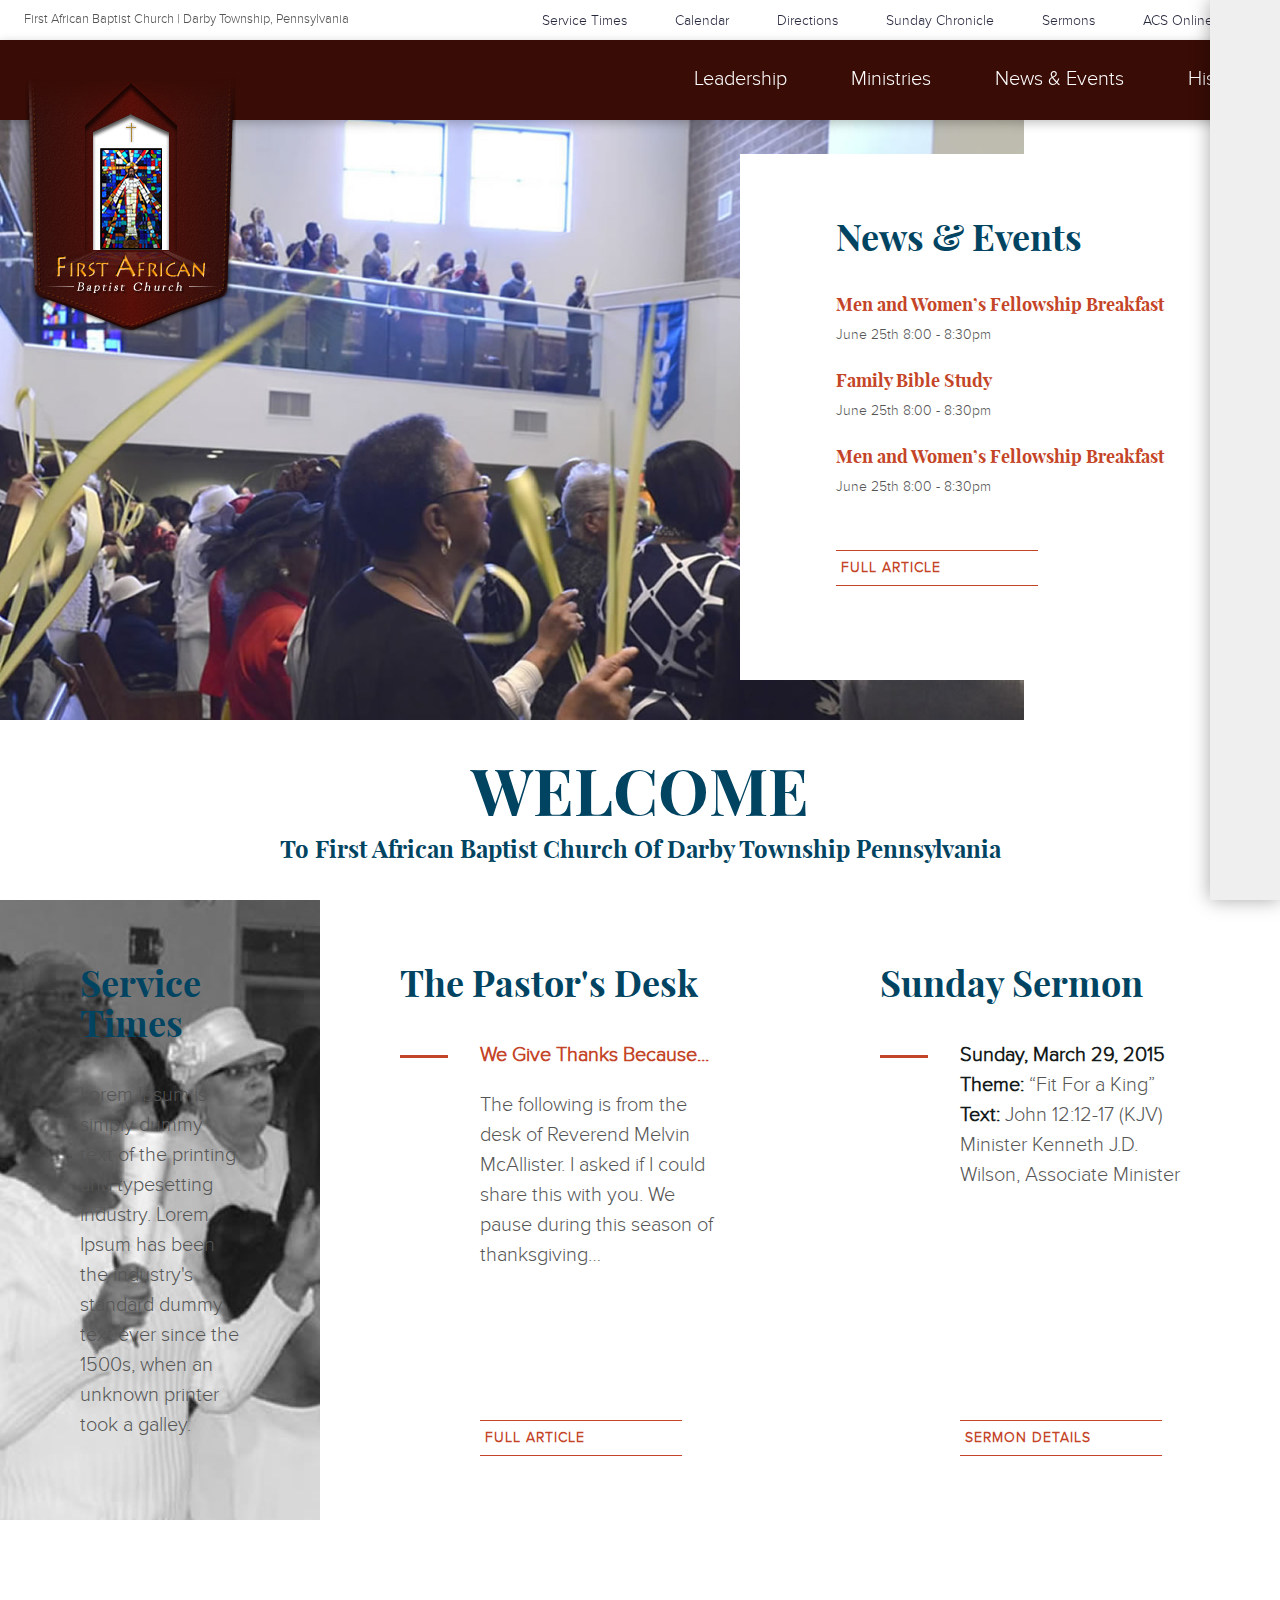
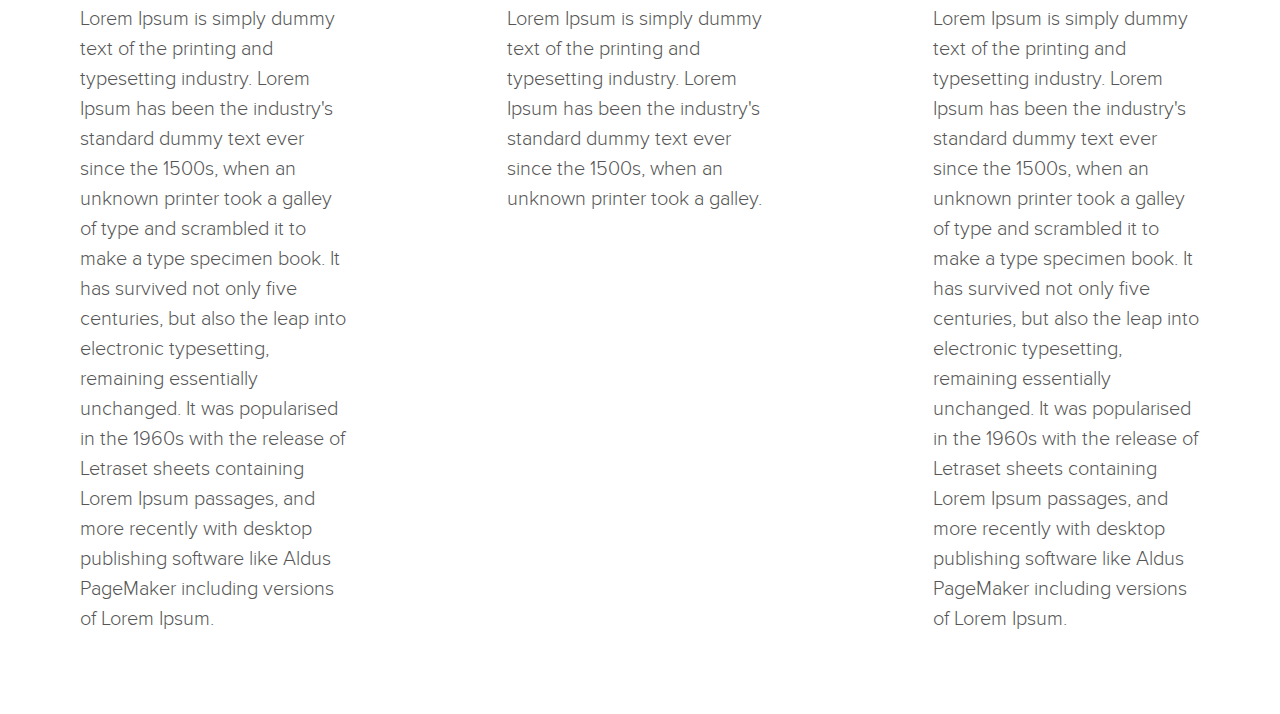
==== index-v3.html @ 90a310cd "home page and banner restyle" ====
<!DOCTYPE html>
<html>
<head>
    <title>First African Baptist Church</title>
    <meta charset="utf-8">
    <meta name="viewport" content="width=device-width, initial-scale=1">
    <link rel="stylesheet" href="assets/css/kube.css">
    <style>
        .img-bg {
            background: url("assets/img/fabc-banner-1-bw.jpg") 50% 50%;
        }
    </style>
</head>
<body>
<div class="page-wrap">
    <div class="nav-sidebar" style="position: fixed;background: #efefef;right: 0;top: 0; bottom: 0;width: 70px;z-index:100;box-shadow: 0 0 18px rgba(0,0,0,.35)"></div>
    <div class="container">
        <header class="cd-auto-hide-header">
            <div class="nav-wrap nav-wrap-primary">
                <div class="fabc">
                    <!--<a href="#0"><img src="img/cd-logo.svg" alt="Logo"></a>-->
                    <p style="display: inline-block;float: left;font-size: .8rem;padding: .25rem 0 0 0; margin: 0">First
                        African Baptist Church | Darby Township, Pennsylvania</p>
                </div>
                <nav role="navigation" class="cd-primary-nav">
                    <a href="#cd-navigation" class="nav-trigger">
			<span>
				<em aria-hidden="true"></em>
                <!--Menu-->
			</span>
                    </a> <!-- .nav-trigger -->

                    <ul id="cd-navigation">
                        <li><a href="#0">Service Times</a></li>
                        <li><a href="#0">Calendar</a></li>
                        <li><a href="#0">Directions</a></li>
                        <li><a href="#0">Sunday Chronicle</a></li>
                        <li><a href="#0">Sermons</a></li>
                        <li><a href="#0">ACS Online Giving</a></li>
                    </ul>
                </nav> <!-- .cd-primary-nav -->
            </div>
            <nav role="navigation" class="cd-secondary-nav">
                <div class="nav-wrap nav-wrap-secondary">
                    <div class="fabc-logo">
                        <a href="">
                            <!--<img src="assets/img/fabc-logo.png" alt="">-->
                        </a>
                    </div>
                    <ul>
                        <li><a href="sub-page-full.html">Leadership</a></li>
                        <li><a href="sub-page-left-sidebar.html">Ministries</a></li>
                        <li><a href="sub-page-right-sidebar-fixed.html">News & Events</a></li>
                        <li><a href="sub-page-right-sidebar.html">History</a></li>
                    </ul>
                </div>
            </nav> <!-- .cd-secondary-nav -->
        </header> <!-- .cd-auto-hide-header -->
        <section class="banner-wrap">
            <div class="event-block">
                <article class="article-wrap">
                    <h2>News & Events</h2>
                    <ul class="no-bullet news-link">
                        <li>
                            <a href="">
                                Men and Women’s Fellowship Breakfast
                            </a>
                            <span>June 25th 8:00 - 8:30pm</span>
                        </li>
                        <li>
                            <a href="">
                                Family Bible Study
                            </a>
                            <span>June 25th 8:00 - 8:30pm</span>
                        </li>
                        <li>
                            <a href="">
                                Men and Women’s Fellowship Breakfast
                            </a>
                            <span>June 25th 8:00 - 8:30pm</span>
                        </li>
                    </ul>
                </article>
                <a href="" class="button">Full Article</a>
            </div>
            <div id="head-banner">
                <div class="banner">
                    <!--<img src="assets/img/fabc-banner-4.jpg" alt="">-->
                </div>
            </div>
        </section>
        <section class="welcome text-center">
            <!--Welcome-->
            <h1>Welcome<br>
                <span id="welcome-sub">to First African Baptist Church Of Darby Township Pennsylvania</span>
            </h1>
            <!--<div class="column centered no-pad">
                <img class="pastor-img" src="assets/img/pastor-mrs-dent.png" alt="">
            </div>-->
        </section>
        <!--<section class="welcome-two text-center"">
            &lt;!&ndash;Welcome&ndash;&gt;
            <h1>Welcome<br>
                <span id="welcome-sub">to First African Baptist Church Of Darby Township Pennsylvania</span>
            </h1>
            &lt;!&ndash;<div class="column centered no-pad">
                <img class="pastor-img" src="assets/img/pastor-mrs-dent.png" alt="">
            </div>&ndash;&gt;
        </section>-->
        <main role="main" class="main-content sub-nav">
            <div class="row row-520">
                <div class="column four img-bg">
                    <h2>Service Times</h2>
                    <p>Lorem Ipsum is simply dummy text of the printing and typesetting industry. Lorem Ipsum
                        has been the industry's standard dummy text ever since the 1500s, when an unknown printer took a
                        galley.
                    </p>
                </div>
                <div class="column six">
                    <article class="content-item content-item-25">
                        <h2>The Pastor's Desk</h2>
                        <div class="content-wrap">
                            <p><strong><a href="">We Give Thanks Because...</a></strong></p>

                            <p>The following is from the desk of Reverend Melvin McAllister. I asked if I could share
                                this
                                with
                                you. We pause during this season of thanksgiving…</p>
                            <a href="" class="button">Full Article</a>
                        </div>
                    </article>
                </div>
                <div class="column six">
                    <article class="content-item">
                        <h2>Sunday Sermon</h2>
                        <div class="content-wrap">
                            <p><b>Sunday, March 29, 2015</b><br>
                                <strong>Theme:</strong> “Fit For a King”<br>
                                <strong>Text:</strong> John 12:12-17 (KJV)<br>
                                Minister Kenneth J.D. Wilson, Associate Minister</p>
                            <a href="" class="button">Sermon Details</a>
                        </div>
                    </article>
                </div>
            </div>
            <div class="row">
                <div class="column">
                    <p>Lorem Ipsum is simply dummy text of the printing and typesetting industry. Lorem Ipsum has been
                        the
                        industry's standard dummy text ever since the 1500s, when an unknown printer took a galley of
                        type
                        and
                        scrambled it to make a type specimen book. It has survived not only five centuries, but also the
                        leap
                        into electronic typesetting, remaining essentially unchanged. It was popularised in the 1960s
                        with
                        the
                        release of Letraset sheets containing Lorem Ipsum passages, and more recently with desktop
                        publishing
                        software like Aldus PageMaker including versions of Lorem Ipsum.</p>
                </div>
                <div class="column">
                    <p>Lorem Ipsum is simply dummy text of the printing and typesetting industry. Lorem Ipsum
                        has been the industry's standard dummy text ever since the 1500s, when an unknown printer took a
                        galley.
                    </p>
                </div>
                <div class="column">
                    <p>Lorem Ipsum is simply dummy text of the printing and typesetting industry. Lorem Ipsum has been
                        the
                        industry's standard dummy text ever since the 1500s, when an unknown printer took a galley of
                        type
                        and
                        scrambled it to make a type specimen book. It has survived not only five centuries, but also the
                        leap
                        into electronic typesetting, remaining essentially unchanged. It was popularised in the 1960s
                        with
                        the
                        release of Letraset sheets containing Lorem Ipsum passages, and more recently with desktop
                        publishing
                        software like Aldus PageMaker including versions of Lorem Ipsum.</p>
                </div>
            </div>
        </main>
    </div>
</div>
<script src="https://ajax.googleapis.com/ajax/libs/jquery/3.0.0/jquery.min.js"></script>
<script>
    if (!window.jQuery) document.write('<script src="js/jquery-3.0.0.min.js"><\/script>');
</script>
<script src="assets/js/nav.js"></script> <!-- Resource jQuery -->
<script src="assets/js/kube.js"></script>
<script>
    $(window).scroll(function () {
        var scroll = $(window).scrollTop();
        //console.log(scroll);
        if (scroll >= 200) {
            //console.log('a');
            $(".cd-secondary-nav").addClass("logo-small");
            $(".welcome").addClass("scroll-pos");
            $(".welcome-two").addClass("scroll-pos");
        } else {
            //console.log('a');
            $(".cd-secondary-nav").removeClass("logo-small");
            $(".welcome").removeClass("scroll-pos");
            $(".welcome-two").removeClass("scroll-pos");
        }
    });
</script>
</body>
</html>
---- assets/css/kube.css ----
html {
  background: white; }

body {
  font-family: "proxima_nova_ltlight", "Helvetica Neue", Helvetica, sans-serif;
  line-height: 24px;
  font-size: 16px;
  color: #555;
  margin: 0; }

.animated {
  -webkit-animation-duration: 1s;
  animation-duration: 1s;
  -webkit-animation-fill-mode: both;
  animation-fill-mode: both; }

@-webkit-keyframes slideUp {
  to {
    height: 0;
    padding-top: 0;
    padding-bottom: 0; } }

@keyframes slideUp {
  to {
    height: 0;
    padding-top: 0;
    padding-bottom: 0; } }

.slideUp {
  overflow: hidden;
  -webkit-animation-name: slideUp;
  animation-name: slideUp; }

@-webkit-keyframes slideDown {
  from {
    height: 0;
    padding-top: 0;
    padding-bottom: 0; } }

@keyframes slideDown {
  from {
    height: 0;
    padding-top: 0;
    padding-bottom: 0; } }

.slideDown {
  overflow: hidden;
  -webkit-animation-name: slideDown;
  animation-name: slideDown; }

@-webkit-keyframes slideInRight {
  from {
    -webkit-transform: translate3d(100%, 0, 0);
    transform: translate3d(100%, 0, 0);
    visibility: visible; }
  to {
    -webkit-transform: translate3d(0, 0, 0);
    transform: translate3d(0, 0, 0); } }

@keyframes slideInRight {
  from {
    -webkit-transform: translate3d(100%, 0, 0);
    transform: translate3d(100%, 0, 0);
    visibility: visible; }
  to {
    -webkit-transform: translate3d(0, 0, 0);
    transform: translate3d(0, 0, 0); } }

.slideInRight {
  -webkit-animation-name: slideInRight;
  animation-name: slideInRight; }

@-webkit-keyframes slideInLeft {
  from {
    -webkit-transform: translate3d(-100%, 0, 0);
    transform: translate3d(-100%, 0, 0);
    visibility: visible; }
  to {
    -webkit-transform: translate3d(0, 0, 0);
    transform: translate3d(0, 0, 0); } }

@keyframes slideInLeft {
  from {
    -webkit-transform: translate3d(-100%, 0, 0);
    transform: translate3d(-100%, 0, 0);
    visibility: visible; }
  to {
    -webkit-transform: translate3d(0, 0, 0);
    transform: translate3d(0, 0, 0); } }

.slideInLeft {
  -webkit-animation-name: slideInLeft;
  animation-name: slideInLeft; }

@-webkit-keyframes slideInDown {
  from {
    -webkit-transform: translate3d(0, -100%, 0);
    transform: translate3d(0, -100%, 0);
    visibility: visible; }
  to {
    -webkit-transform: translate3d(0, 0, 0);
    transform: translate3d(0, 0, 0); } }

@keyframes slideInDown {
  from {
    -webkit-transform: translate3d(0, -100%, 0);
    transform: translate3d(0, -100%, 0);
    visibility: visible; }
  to {
    -webkit-transform: translate3d(0, 0, 0);
    transform: translate3d(0, 0, 0); } }

.slideInDown {
  -webkit-animation-name: slideInDown;
  animation-name: slideInDown; }

@-webkit-keyframes slideOutLeft {
  from {
    -webkit-transform: translate3d(0, 0, 0);
    transform: translate3d(0, 0, 0); }
  to {
    visibility: hidden;
    -webkit-transform: translate3d(-100%, 0, 0);
    transform: translate3d(-100%, 0, 0); } }

@keyframes slideOutLeft {
  from {
    -webkit-transform: translate3d(0, 0, 0);
    transform: translate3d(0, 0, 0); }
  to {
    visibility: hidden;
    -webkit-transform: translate3d(-100%, 0, 0);
    transform: translate3d(-100%, 0, 0); } }

.slideOutLeft {
  -webkit-animation-name: slideOutLeft;
  animation-name: slideOutLeft; }

@-webkit-keyframes slideOutRight {
  from {
    -webkit-transform: translate3d(0, 0, 0);
    transform: translate3d(0, 0, 0); }
  to {
    visibility: hidden;
    -webkit-transform: translate3d(100%, 0, 0);
    transform: translate3d(100%, 0, 0); } }

@keyframes slideOutRight {
  from {
    -webkit-transform: translate3d(0, 0, 0);
    transform: translate3d(0, 0, 0); }
  to {
    visibility: hidden;
    -webkit-transform: translate3d(100%, 0, 0);
    transform: translate3d(100%, 0, 0); } }

.slideOutRight {
  -webkit-animation-name: slideOutRight;
  animation-name: slideOutRight; }

@-webkit-keyframes slideOutUp {
  from {
    -webkit-transform: translate3d(0, 0, 0);
    transform: translate3d(0, 0, 0); }
  to {
    visibility: hidden;
    -webkit-transform: translate3d(0, -100%, 0);
    transform: translate3d(0, -100%, 0); } }

@keyframes slideOutUp {
  from {
    -webkit-transform: translate3d(0, 0, 0);
    transform: translate3d(0, 0, 0); }
  to {
    visibility: hidden;
    -webkit-transform: translate3d(0, -100%, 0);
    transform: translate3d(0, -100%, 0); } }

.slideOutUp {
  -webkit-animation-name: slideOutUp;
  animation-name: slideOutUp; }

@-webkit-keyframes fadeIn {
  from {
    opacity: 0; }
  to {
    opacity: 1; } }

@keyframes fadeIn {
  from {
    opacity: 0; }
  to {
    opacity: 1; } }

.fadeIn {
  -webkit-animation-name: fadeIn;
  animation-name: fadeIn; }

@-webkit-keyframes fadeOut {
  from {
    opacity: 1; }
  to {
    opacity: 0; } }

@keyframes fadeOut {
  from {
    opacity: 1; }
  to {
    opacity: 0; } }

.fadeOut {
  -webkit-animation-name: fadeOut;
  animation-name: fadeOut; }

@-webkit-keyframes zoomIn {
  from {
    opacity: 0;
    -webkit-transform: scale3d(0.3, 0.3, 0.3);
    transform: scale3d(0.3, 0.3, 0.3); }
  50% {
    opacity: 1; } }

@keyframes zoomIn {
  from {
    opacity: 0;
    -webkit-transform: scale3d(0.3, 0.3, 0.3);
    transform: scale3d(0.3, 0.3, 0.3); }
  50% {
    opacity: 1; } }

.zoomIn {
  -webkit-animation-name: zoomIn;
  animation-name: zoomIn; }

@-webkit-keyframes zoomOut {
  from {
    opacity: 1; }
  50% {
    opacity: 0;
    -webkit-transform: scale3d(0.3, 0.3, 0.3);
    transform: scale3d(0.3, 0.3, 0.3); }
  to {
    opacity: 0; } }

@keyframes zoomOut {
  from {
    opacity: 1; }
  50% {
    opacity: 0;
    -webkit-transform: scale3d(0.3, 0.3, 0.3);
    transform: scale3d(0.3, 0.3, 0.3); }
  to {
    opacity: 0; } }

.zoomOut {
  -webkit-animation-name: zoomOut;
  animation-name: zoomOut; }

@-webkit-keyframes pulse {
  from {
    -webkit-transform: scale3d(1, 1, 1);
    transform: scale3d(1, 1, 1); }
  50% {
    -webkit-transform: scale3d(1.03, 1.03, 1.03);
    transform: scale3d(1.03, 1.03, 1.03); }
  to {
    -webkit-transform: scale3d(1, 1, 1);
    transform: scale3d(1, 1, 1); } }

@keyframes pulse {
  from {
    -webkit-transform: scale3d(1, 1, 1);
    transform: scale3d(1, 1, 1); }
  50% {
    -webkit-transform: scale3d(1.03, 1.03, 1.03);
    transform: scale3d(1.03, 1.03, 1.03); }
  to {
    -webkit-transform: scale3d(1, 1, 1);
    transform: scale3d(1, 1, 1); } }

.pulse {
  -webkit-animation-name: pulse;
  animation-name: pulse; }

@-webkit-keyframes shake {
  from, to {
    -webkit-transform: translate3d(0, 0, 0);
    transform: translate3d(0, 0, 0); }
  10%, 30%, 50%, 70%, 90% {
    -webkit-transform: translate3d(-7px, 0, 0);
    transform: translate3d(-7px, 0, 0); }
  20%, 40%, 60%, 80% {
    -webkit-transform: translate3d(7px, 0, 0);
    transform: translate3d(7px, 0, 0); } }

@keyframes shake {
  from, to {
    -webkit-transform: translate3d(0, 0, 0);
    transform: translate3d(0, 0, 0); }
  10%, 30%, 50%, 70%, 90% {
    -webkit-transform: translate3d(-7px, 0, 0);
    transform: translate3d(-7px, 0, 0); }
  20%, 40%, 60%, 80% {
    -webkit-transform: translate3d(7px, 0, 0);
    transform: translate3d(7px, 0, 0); } }

.shake {
  -webkit-animation-name: shake;
  animation-name: shake; }

@-webkit-keyframes bounce {
  from, 20%, 53%, 80%, to {
    -webkit-animation-timing-function: cubic-bezier(0.215, 0.61, 0.355, 1);
    animation-timing-function: cubic-bezier(0.215, 0.61, 0.355, 1);
    -webkit-transform: translate3d(0, 0, 0);
    transform: translate3d(0, 0, 0); }
  40%, 43% {
    -webkit-animation-timing-function: cubic-bezier(0.755, 0.05, 0.855, 0.06);
    animation-timing-function: cubic-bezier(0.755, 0.05, 0.855, 0.06);
    -webkit-transform: translate3d(0, -20px, 0);
    transform: translate3d(0, -20px, 0); }
  70% {
    -webkit-animation-timing-function: cubic-bezier(0.755, 0.05, 0.855, 0.06);
    animation-timing-function: cubic-bezier(0.755, 0.05, 0.855, 0.06);
    -webkit-transform: translate3d(0, -15px, 0);
    transform: translate3d(0, -15px, 0); }
  90% {
    -webkit-transform: translate3d(0, -4px, 0);
    transform: translate3d(0, -4px, 0); } }

@keyframes bounce {
  from, 20%, 53%, 80%, to {
    -webkit-animation-timing-function: cubic-bezier(0.215, 0.61, 0.355, 1);
    animation-timing-function: cubic-bezier(0.215, 0.61, 0.355, 1);
    -webkit-transform: translate3d(0, 0, 0);
    transform: translate3d(0, 0, 0); }
  40%, 43% {
    -webkit-animation-timing-function: cubic-bezier(0.755, 0.05, 0.855, 0.06);
    animation-timing-function: cubic-bezier(0.755, 0.05, 0.855, 0.06);
    -webkit-transform: translate3d(0, -20px, 0);
    transform: translate3d(0, -20px, 0); }
  70% {
    -webkit-animation-timing-function: cubic-bezier(0.755, 0.05, 0.855, 0.06);
    animation-timing-function: cubic-bezier(0.755, 0.05, 0.855, 0.06);
    -webkit-transform: translate3d(0, -15px, 0);
    transform: translate3d(0, -15px, 0); }
  90% {
    -webkit-transform: translate3d(0, -4px, 0);
    transform: translate3d(0, -4px, 0); } }

.bounce {
  -webkit-animation-name: bounce;
  animation-name: bounce;
  -webkit-transform-origin: center bottom;
  -ms-transform-origin: center bottom;
  transform-origin: center bottom; }

@-webkit-keyframes rotate {
  from {
    -webkit-transform: rotate(0deg);
    transform: rotate(0deg); }
  to {
    -webkit-transform: rotate(360deg);
    transform: rotate(360deg); } }

@keyframes rotate {
  from {
    -webkit-transform: rotate(0deg);
    transform: rotate(0deg); }
  to {
    -webkit-transform: rotate(360deg);
    transform: rotate(360deg); } }

.rotate {
  -webkit-animation-name: rotate;
  animation-name: rotate; }

/*
=======================================================================
================================ Fonts ================================
=======================================================================
*/
@font-face {
  font-family: 'playfair_displaybold';
  src: url("fonts/playfairdisplay-bold-webfont.woff2") format("woff2"), url("fonts/playfairdisplay-bold-webfont.woff") format("woff");
  font-weight: normal;
  font-style: normal; }

@font-face {
  font-family: 'playfair_displayregular';
  src: url("fonts/playfairdisplay-regular-webfont.woff2") format("woff2"), url("fonts/playfairdisplay-regular-webfont.woff") format("woff");
  font-weight: normal;
  font-style: normal; }

@font-face {
  font-family: 'proxima_nova_rgbold';
  src: url("fonts/proximanova-bold-webfont.woff2") format("woff2"), url("fonts/proximanova-bold-webfont.woff") format("woff");
  font-weight: normal;
  font-style: normal; }

@font-face {
  font-family: 'proxima_novaextrabold';
  src: url("fonts/proxima_nova-extrabold-webfont.woff2") format("woff2"), url("fonts/proxima_nova-extrabold-webfont.woff") format("woff");
  font-weight: normal;
  font-style: normal; }

@font-face {
  font-family: 'proxima_nova_ltlight';
  src: url("fonts/proximanova-light-webfont.woff2") format("woff2"), url("fonts/proximanova-light-webfont.woff") format("woff");
  font-weight: normal;
  font-style: normal; }

@font-face {
  font-family: 'proxima_nova_rgregular';
  src: url("fonts/proximanova-reg-webfont.woff2") format("woff2"), url("fonts/proximanova-reg-webfont.woff") format("woff");
  font-weight: normal;
  font-style: normal; }

@font-face {
  font-family: 'proxima_nova_ththin';
  src: url("fonts/proxima_nova_thin-webfont.eot");
  src: url("fonts/proxima_nova_thin-webfont.eot?#iefix") format("embedded-opentype"), url("fonts/proxima_nova_thin-webfont.woff2") format("woff2"), url("fonts/proxima_nova_thin-webfont.woff") format("woff"), url("fonts/proxima_nova_thin-webfont.ttf") format("truetype"), url("fonts/proxima_nova_thin-webfont.svg#proxima_nova_ththin") format("svg");
  font-weight: normal;
  font-style: normal; }

@font-face {
  font-family: 'proxima_novasemibold';
  src: url("fonts/proxima_nova-semibold-webfont.woff2") format("woff2"), url("fonts/proxima_nova-semibold-webfont.woff") format("woff");
  font-weight: normal;
  font-style: normal; }

@font-face {
  font-family: 'proxima_nova_blblack';
  src: url("fonts/proximanova-black-webfont.woff2") format("woff2"), url("fonts/proximanova-black-webfont.woff") format("woff");
  font-weight: normal;
  font-style: normal; }

body::-webkit-scrollbar {
  width: 1em; }

body::-webkit-scrollbar-track {
  -webkit-box-shadow: inset 0 0 6px rgba(0, 0, 0, 0.5);
  background-color: white; }

body::-webkit-scrollbar-thumb {
  background: #af3d23;
  outline: 1px solid rgba(0, 0, 0, 0.75); }
  body::-webkit-scrollbar-thumb:hover {
    background: #99351f; }

.event-block {
  height: auto;
  max-height: 400px; }

.no-bullet {
  list-style: none; }

section {
  transition: all 1s ease-in-out; }

.banner-wrap {
  background: url("../img/fabc-banner-1.jpg");
  background-size: cover;
  height: calc( 80vh - 110px);
  margin-top: 110px;
  position: relative;
  width: 80%; }

.welcome {
  font-size: 4rem;
  line-height: 42px;
  height: 20vh;
  text-transform: uppercase;
  transition: all 1s ease-in-out; }
  .welcome h1 {
    font-size: 4rem;
    line-height: 42px;
    margin: 0;
    padding-top: 3.25rem;
    transition: all 1s ease-in-out; }
  .welcome span {
    font-size: 1.5rem;
    text-transform: capitalize; }
  .welcome.scroll-pos {
    height: 0;
    opacity: 0;
    visibility: hidden; }

.welcome-two {
  height: 0;
  height: 0;
  opcacity: 0;
  visibility: hidden;
  transition: all 1s ease-in-out; }
  .welcome-two.scroll-pos {
    background: #004462;
    height: auto;
    opacity: 1;
    padding: 5rem;
    visibility: visible;
    transition: all 1s ease-in-out; }
    .welcome-two.scroll-pos h1 {
      color: rgba(255, 255, 255, 0.75);
      margin: 0;
      transition: all 1s ease-in-out; }

.intro {
  padding-top: 3.5rem; }

.event-block {
  background: #fff;
  bottom: 2.5rem;
  height: auto;
  max-height: 450px;
  min-height: 360px;
  min-width: 380px;
  padding: 4rem 4rem 5rem 6rem;
  position: absolute;
  right: -25%;
  top: 2.75rem;
  width: 35%;
  z-index: 0; }
  .event-block h2 {
    margin-top: 0;
    margin-bottom: 2rem; }
  .event-block li {
    margin-bottom: 1rem; }
    .event-block li a {
      display: inline-block;
      font-family: "playfair_displaybold";
      font-size: 1.15rem; }
    .event-block li span {
      display: block;
      font-size: 14px; }

.news-link {
  margin: 0 0 3rem;
  padding: 0; }

.pastor-img {
  margin-bottom: 3rem; }

a {
  color: #C44427;
  text-decoration: none;
  -moz-transition: all 0.3s ease-in-out;
  transition: all 0.3s ease-in-out; }

a:hover {
  color: #99351f; }

h1.title, h1, h2, h3, h4, h5, h6 {
  font-family: "playfair_displaybold";
  font-weight: bold;
  text-rendering: optimizeLegibility;
  color: #004462;
  margin-bottom: 36px;
  margin-top: 0; }

h1.title {
  font-size: 60px;
  line-height: 64px; }

h1,
.h1 {
  font-size: 48px;
  line-height: 52px; }

h2,
.h2 {
  font-size: 36px;
  line-height: 40px; }

h3,
.h3 {
  font-size: 24px;
  line-height: 32px; }

h4,
.h4 {
  font-size: 18px;
  line-height: 24px; }

h5,
.h5 {
  font-size: 16px;
  line-height: 24px; }

h6,
.h6 {
  font-size: 12px;
  line-height: 20px;
  text-transform: uppercase;
  letter-spacing: 0.05em; }

p + h2,
p + h3,
p + h4,
p + h5,
p + h6,
ul + h2,
ul + h3,
ul + h4,
ul + h5,
ul + h6,
ol + h2,
ol + h3,
ol + h4,
ol + h5,
ol + h6,
dl + h2,
dl + h3,
dl + h4,
dl + h5,
dl + h6,
blockquote + h2,
blockquote + h3,
blockquote + h4,
blockquote + h5,
blockquote + h6,
hr + h2,
hr + h3,
hr + h4,
hr + h5,
hr + h6,
pre + h2,
pre + h3,
pre + h4,
pre + h5,
pre + h6,
table + h2,
table + h3,
table + h4,
table + h5,
table + h6,
form + h2,
form + h3,
form + h4,
form + h5,
form + h6,
figure + h2,
figure + h3,
figure + h4,
figure + h5,
figure + h6 {
  margin-top: 32px; }

.subheading {
  margin-top: -8px;
  margin-bottom: 8px;
  font-weight: 300; }

b, strong {
  color: #141A1A; }

ul, ol,
ul ul,
ol ol,
ul ol,
ol ul {
  margin: 0 0 0 24px; }

ol ol li {
  list-style-type: lower-alpha; }

ol ol ol li {
  list-style-type: lower-roman; }

nav ul, nav ol {
  margin: 0;
  list-style: none; }

dl dt {
  font-weight: 700; }

dd {
  margin-left: 24px; }

p, blockquote, hr, pre, ol, ul, dl, table, fieldset, figure, address, form {
  font-size: 1.25rem;
  margin-bottom: 16px;
  line-height: 30px; }

hr {
  border-bottom: 1px solid rgba(0, 0, 0, 0.1);
  margin-top: -1px; }

blockquote {
  padding-left: 24px;
  border-left: 2px solid rgba(0, 0, 0, 0.125);
  font-style: italic;
  color: rgba(0, 0, 0, 0.65); }

pre, code, samp, var, kbd {
  font-family: Consolas, Monaco, "Courier New", monospace;
  font-size: 14px; }

pre {
  color: rgba(0, 0, 0, 0.85);
  background: #f8f8f8;
  padding: 20px;
  border-radius: 4px;
  line-height: 20px;
  overflow: none;
  white-space: pre-wrap; }

.small, time, cite, small, figcaption {
  font-size: 12px;
  line-height: 16px; }

cite {
  color: rgba(0, 0, 0, 0.5); }

figcaption {
  font-style: italic;
  padding-top: 4px;
  padding-bottom: 4px; }

figure figcaption {
  position: relative;
  top: -4px; }

abbr[title], dfn[title] {
  border-bottom: 1px dotted rgba(0, 0, 0, 0.5);
  cursor: help; }

mark, code, samp, kbd {
  padding: 4px 8px 2px 8px;
  display: inline-block;
  line-height: 1;
  border-radius: 4px;
  color: rgba(0, 0, 0, 0.85); }

pre code {
  font-size: 100%;
  white-space: pre;
  padding: 0;
  background: none;
  line-height: 24px; }

mark {
  background-color: #fed443; }

code {
  background: #f4f4f4; }

var {
  color: rgba(0, 0, 0, 0.6);
  font-style: normal; }

strong, b {
  line-height: 1; }

samp {
  color: #fff;
  background: #591309; }

kbd {
  border: 1px solid rgba(0, 0, 0, 0.1); }

sub,
sup {
  font-size: x-small;
  line-height: 0;
  margin-left: 4px;
  position: relative; }

sup {
  top: -4px; }

sub {
  bottom: -2px; }

article h2 {
  position: relative; }
  article h2:after {
    background: #C44427;
    bottom: -3.35rem;
    content: "";
    height: 3px;
    left: 0;
    position: absolute;
    width: 3rem; }

article.article-wrap h2:after {
  background: none; }

/*
============================================================================
16 Column GRID
01 -  6.25
02 -  12.5
03 -  18.75
04 -  25
05 -  31.25
06 -  37.5
07 -  43.75
08 -  50
09 -  56.25
10 -  62.5
11 -  68.75
12 -  75
13 -  81.25
14 -  87.5
15 -  93.75
16 -  100
============================================================================
 */
/*******************************
********* Breakpoints **********

       xsmall-:   0
        small-:   30rem  (480px)
       medium-:   40rem  (640px)
        large-:   64rem  (1024px)
       xlarge-:   75rem  (1280px)
      xxlarge-:   90rem  (1440px)
     xxxlarge-:   105rem (1680px)

    // xlarge: "(max-width: 1680px)"
    // large:  "(max-width: 1280px)"
    // medium: "(max-width: 980px)"
    // small:  "(max-width: 736px)"
    // xsmall: "(max-width: 480px)"


********* Breakpoints *********
*******************************/
.container {
  background: #fff;
  box-sizing: border-box;
  max-width: 120rem;
  margin-left: auto;
  margin-right: auto; }

.row {
  display: -ms-flexbox;
  display: -webkit-flex;
  display: flex;
  -ms-flex-wrap: wrap;
  -webkit-flex-wrap: wrap;
  flex-wrap: wrap;
  position: relative;
  z-index: 1; }

.row.centered {
  -ms-flex-pack: center;
  -webkit-justify-content: center;
  justify-content: center; }

.row.centered .column {
  padding-left: 1.06383%;
  padding-right: 1.06383%; }

.row.right {
  -ms-flex-pack: end;
  -webkit-justify-content: flex-end;
  justify-content: flex-end; }

.row.bottom {
  -ms-flex-align: end;
  -webkit-align-items: flex-end;
  align-items: flex-end; }

.row.around {
  -ms-flex-pack: distribute;
  -webkit-justify-content: space-around;
  justify-content: space-around; }

.row.between {
  -ms-flex-pack: justify;
  -webkit-justify-content: space-between;
  justify-content: space-between; }

.row.equal .column {
  display: -ms-flexbox;
  display: -webkit-flex;
  display: flex; }

.row.equal .column > div {
  -ms-flex-grow: 1;
  -webkit-flex-grow: 1;
  -ms-flex-positive: 1;
  flex-grow: 1; }

.row.splice {
  margin-left: 0; }

.row.splice .column {
  padding-left: 0; }

.column {
  box-sizing: border-box;
  -ms-flex-grow: 1;
  -webkit-flex-grow: 1;
  -ms-flex-positive: 1;
  flex-grow: 1;
  -webkit-flex-basis: 0;
  -ms-flex-basis: 0;
  -ms-flex-preferred-size: 0;
  flex-basis: 0;
  max-width: 100%;
  padding: 4rem 5rem; }
  .column.no-pad {
    padding: 0; }

.column.first {
  -webkit-order: -1;
  -ms-flex-order: -1;
  order: -1; }

.column.last {
  -webkit-order: 1;
  -ms-flex-order: 1;
  order: 1; }

.content-wrap {
  padding-left: 5rem; }

.row-520 {
  min-height: 520px; }
  .row-520 .column {
    position: relative; }
    .row-520 .column .button {
      bottom: 4rem;
      position: absolute; }

@media (max-width: 768px) {
  .column.first-on-small {
    -webkit-order: -1;
    -ms-flex-order: -1;
    order: -1; }
  .column.last-on-small {
    -webkit-order: 1;
    -ms-flex-order: 1;
    order: 1; } }

.pull-right {
  margin-left: auto; }

.one {
  -webkit-flex-basis: 6.25%;
  -ms-flex-preferred-size: 6.25%;
  flex-basis: 6.25%;
  max-width: 6.25%;
  width: 6.25%; }

.two {
  -webkit-flex-basis: 12.5%;
  -ms-flex-preferred-size: 12.5%;
  flex-basis: 12.5%;
  max-width: 12.5%;
  width: 12.5%; }

.three {
  -webkit-flex-basis: 18.75%;
  -ms-flex-preferred-size: 18.75%;
  flex-basis: 18.75%;
  max-width: 18.75%;
  width: 18.75%; }

.four {
  -webkit-flex-basis: 25%;
  -ms-flex-preferred-size: 25%;
  flex-basis: 25%;
  max-width: 25%;
  width: 25%; }

.five {
  -webkit-flex-basis: 31.25%;
  -ms-flex-preferred-size: 31.25%;
  flex-basis: 31.25%;
  max-width: 31.25%;
  width: 31.25%; }

.six {
  -webkit-flex-basis: 37.5%;
  -ms-flex-preferred-size: 37.5%;
  flex-basis: 37.5%;
  max-width: 37.5%;
  width: 37.5%; }

.seven {
  -webkit-flex-basis: 43.75%;
  -ms-flex-preferred-size: 43.75%;
  flex-basis: 43.75%;
  max-width: 43.75%;
  width: 43.75%; }

.eight {
  -webkit-flex-basis: 50%;
  -ms-flex-preferred-size: 50%;
  flex-basis: 50%;
  max-width: 50%;
  width: 50%; }

.nine {
  -webkit-flex-basis: 56.25%;
  -ms-flex-preferred-size: 56.25%;
  flex-basis: 56.25%;
  max-width: 56.25%;
  width: 56.25%; }

.ten {
  -webkit-flex-basis: 62.5%;
  -ms-flex-preferred-size: 62.5%;
  flex-basis: 62.5%;
  max-width: 62.5%;
  width: 62.5%; }

.eleven {
  -webkit-flex-basis: 68.75%;
  -ms-flex-preferred-size: 68.75%;
  flex-basis: 68.75%;
  max-width: 68.75%;
  width: 68.75%; }

.twelve {
  -webkit-flex-basis: 75%;
  -ms-flex-preferred-size: 75%;
  flex-basis: 75%;
  max-width: 75%;
  width: 75%; }

.thirteen {
  -webkit-flex-basis: 81.25%;
  -ms-flex-preferred-size: 81.25%;
  flex-basis: 81.25%;
  max-width: 81.25%;
  width: 81.25%; }

.fourteen {
  -webkit-flex-basis: 87.5%;
  -ms-flex-preferred-size: 87.5%;
  flex-basis: 87.5%;
  max-width: 87.5%;
  width: 87.5%; }

.fifteen {
  -webkit-flex-basis: 93.75%;
  -ms-flex-preferred-size: 93.75%;
  flex-basis: 93.75%;
  max-width: 93.75%;
  width: 93.75%; }

.sixteen {
  -webkit-flex-basis: 100%;
  -ms-flex-preferred-size: 100%;
  flex-basis: 100%;
  max-width: 100%;
  width: 100%; }

.offset-one {
  margin-left: 6.25%; }

.offset-two {
  margin-left: 12.5%; }

.offset-three {
  margin-left: 18.75%; }

.offset-four {
  margin-left: 25%; }

.offset-five {
  margin-left: 31.25%; }

.offset-six {
  margin-left: 37.5%; }

.offset-seven {
  margin-left: 43.75%; }

.offset-eight {
  margin-left: 50%; }

.offset-nine {
  margin-left: 56.25%; }

.offset-ten {
  margin-left: 62.5%; }

.offset-eleven {
  margin-left: 68.75%; }

.offset-twelve {
  margin-left: 75%; }

.offset-thirteen {
  margin-left: 81.25%; }

.offset-fourteen {
  margin-left: 87.5%; }

.offset-fifteen {
  margin-left: 93.75%; }

.row-layout {
  display: -ms-flexbox;
  display: -webkit-flex;
  display: flex;
  -ms-flex-wrap: nowrap;
  -webkit-flex-wrap: nowrap;
  flex-wrap: nowrap;
  -ms-flex-pack: center;
  -webkit-justify-content: center;
  justify-content: center; }

.column-fluid {
  -ms-flex-grow: 1;
  -webkit-flex-grow: 1;
  -ms-flex-positive: 1;
  flex-grow: 1;
  width: 100%; }

@media (max-width: 768px) {
  .row-layout {
    display: block; }
  .column-fixed {
    -ms-flex: 1 !important;
    -webkit-flex: 1 !important;
    flex: 1 !important; }
  .row-layout > .column-fixed {
    -webkit-order: 1;
    -ms-flex-order: 1;
    order: 1; }
  .row-layout > .column-fluid {
    -webkit-order: 2;
    -ms-flex-order: 2;
    order: 2; } }

@media (max-width: 768px) {
  .row {
    margin-left: 0; }
  .column:not(th):not(td),
  [class^="column-"]:not(th):not(td),
  [class*=" column-"]:not(th):not(td) {
    -webkit-flex-basis: 100%;
    -ms-flex-preferred-size: 100%;
    flex-basis: 100%;
    max-width: 100%;
    width: 100%; }
  .column {
    -ms-flex-direction: column;
    -webkit-flex-direction: column;
    flex-direction: column;
    padding: 2rem; }
  .pull-right,
  [class^="offset-"],
  [class*=" offset-"] {
    margin-left: 0; } }

table {
  border-collapse: collapse;
  border-spacing: 0;
  max-width: 100%;
  width: 100%;
  empty-cells: show;
  font-size: 15px; }

th {
  text-align: left;
  font-weight: 700;
  vertical-align: bottom; }

td {
  vertical-align: top; }

tr.align-middle td,
td.align-middle {
  vertical-align: middle; }

th,
td {
  padding: 16px;
  padding-bottom: 15px;
  border-bottom: 1px solid #eee; }
  th:first-child,
  td:first-child {
    padding-left: 0; }
  th:last-child,
  td:last-child {
    padding-right: 0; }

tfoot th,
tfoot td {
  color: rgba(0, 0, 0, 0.5); }

table.bordered {
  margin-top: -1px; }
  table.bordered td,
  table.bordered th {
    border: 1px solid #eee; }

table.striped tr:nth-child(odd) td {
  background: #f4f4f4; }

table.bordered td:first-child,
table.bordered th:first-child,
table.striped td:first-child,
table.striped th:first-child {
  padding-left: 16px; }

table.bordered td:last-child,
table.bordered th:last-child,
table.striped td:last-child,
table.striped th:last-child {
  padding-right: 16px; }

table.flat td,
table.flat th {
  border: none;
  padding: 0; }

input,
select,
textarea,
fieldset {
  font-family: "proxima_nova_ltlight", "Helvetica Neue", Helvetica, sans-serif;
  font-size: 14px; }

input[type="email"],
input[type="number"],
input[type="search"],
input[type="text"],
input[type="date"],
input[type="tel"],
input[type="url"],
input[type="password"] {
  height: 40px;
  padding: 8px 10px;
  vertical-align: middle;
  -webkit-appearance: none;
  background: #fff;
  border: 1px solid #dfdfdf;
  border-radius: 2px; }

select,
textarea {
  display: block;
  width: 100%;
  line-height: 1.75;
  padding: 8px 10px;
  border-radius: 2px;
  background: #fff;
  border: 1px solid #dfdfdf; }

select:not([multiple]) {
  cursor: pointer;
  height: 40px;
  vertical-align: middle; }

label {
  vertical-align: middle; }

textarea:focus,
select:focus,
input:focus {
  outline: none;
  background: #fff;
  border-color: #bbb; }

textarea:disabled,
select:disabled,
input:disabled,
textarea.disabled,
select.disabled,
input.disabled {
  resize: none;
  opacity: 0.75;
  cursor: default;
  font-style: italic;
  color: rgba(0, 0, 0, 0.5); }

fieldset {
  padding: 39px 32px;
  margin-bottom: 24px;
  border: 1px solid rgba(0, 0, 0, 0.1);
  border-radius: 4px; }

legend {
  font-weight: bold;
  font-size: 12px;
  text-transform: uppercase;
  padding: 0 1em;
  margin-left: -1em;
  top: 2px;
  position: relative;
  line-height: 0; }

.form {
  margin-bottom: 0; }
  .form .form-item {
    margin-bottom: 24px; }
  .form input[type="email"],
  .form input[type="number"],
  .form input[type="search"],
  .form input[type="text"],
  .form input[type="date"],
  .form input[type="tel"],
  .form input[type="url"],
  .form input[type="password"],
  .form select,
  .form textarea {
    display: block;
    width: 100%; }
  .form input.width-50,
  .form textarea.width-50,
  .form select.width-50 {
    width: 50%; }
  .form label {
    font-size: 14px;
    color: #111;
    font-weight: normal;
    display: block; }
  .form .checkboxes label,
  .form label.checkbox {
    text-transform: none;
    font-weight: normal;
    cursor: pointer;
    color: inherit;
    font-size: 15px; }
  .form .checkboxes label {
    margin-bottom: 8px; }
    .form .checkboxes label:last-child {
      margin-bottom: 0; }
  .form .checkboxes-inline {
    display: block; }
    .form .checkboxes-inline label {
      font-size: inherit;
      color: inherit;
      display: inline-block;
      margin-right: 16px;
      text-transform: none;
      font-weight: normal; }
  .form span.error,
  .form div.error,
  .form span.success,
  .form div.success {
    text-transform: none;
    font-weight: normal;
    font-size: 12px; }
  .form span.error,
  .form span.success {
    margin-left: .4rem; }

.form-inline textarea,
.form-inline select,
.form-inline input[type="email"],
.form-inline input[type="number"],
.form-inline input[type="search"],
.form-inline input[type="text"],
.form-inline input[type="date"],
.form-inline input[type="tel"],
.form-inline input[type="url"],
.form-inline input[type="password"] {
  width: auto;
  display: inline-block; }

input.big,
select.big {
  font-size: 18px;
  height: 48px; }

input.big {
  padding: 16px 10px; }

select.big {
  padding: 6px 10px; }

.desc {
  text-transform: none;
  margin-top: 4px;
  color: rgba(0, 0, 0, 0.5);
  font-size: 12px;
  line-height: 20px;
  font-weight: normal; }

ul.desc {
  margin-bottom: 8px; }

span.desc {
  margin-left: 4px;
  line-height: 20px; }

input.error,
textarea.error,
select.error {
  margin-top: -1px;
  background: none;
  background-color: rgba(243, 66, 72, 0.1);
  border: 1px solid #f34248; }

input.success,
textarea.success,
select.success {
  margin-top: -1px;
  background: none;
  background-color: rgba(96, 174, 77, 0.1);
  border: 1px solid #60ae4d; }

.controls {
  display: -ms-flexbox;
  display: -webkit-flex;
  display: flex; }
  .controls input {
    -ms-flex: 1;
    -webkit-flex: 1;
    flex: 1;
    margin-bottom: 0 !important; }
  .controls .button,
  .controls span {
    -ms-flex-shrink: 0;
    -webkit-flex-shrink: 0;
    -ms-flex-negative: 0;
    flex-shrink: 0; }
  .controls span {
    font-weight: normal;
    background-color: #eee;
    padding: 0 12px;
    color: #777;
    font-size: 12px;
    line-height: 40px;
    white-space: nowrap; }
  .controls .button {
    border-radius: 0 4px 4px 0; }

@media (max-width: 768px) {
  .form input,
  .form textarea,
  .form select {
    font-size: 16px; }
    .form input.width-50,
    .form textarea.width-50,
    .form select.width-50 {
      width: 100%; } }

button,
.button {
  font-family: "proxima_nova_ltlight", "Helvetica Neue", Helvetica, sans-serif;
  font-size: 14px;
  font-weight: 600;
  text-decoration: none;
  cursor: pointer;
  display: inline-block;
  letter-spacing: 1px;
  min-width: 12rem;
  padding: 5px;
  vertical-align: middle;
  -webkit-appearance: none;
  color: rgba(255, 255, 255, 0.9);
  color: #C44427;
  border-bottom: 1px solid #C44427;
  border-top: 1px solid #C44427;
  text-transform: uppercase;
  text-align: center;
  text-align: left;
  -moz-transition: all 0.3s ease-in-out;
  transition: all 0.3s ease-in-out; }

input.button {
  height: auto; }

button:hover,
.button:hover {
  outline: none;
  text-decoration: none; }

.button:disabled,
.button.disabled {
  cursor: default;
  font-style: normal;
  opacity: .5; }
  .button:disabled:hover,
  .button.disabled:hover {
    color: #000;
    box-shadow: none; }

.button.outline {
  background: none;
  font-weight: normal; }

.button.outline:hover {
  color: rgba(0, 0, 0, 0.6);
  border-color: rgba(0, 0, 0, 0.2);
  box-shadow: none; }

.button.outline,
.button.outline:disabled:hover,
.button.outline.disabled:hover {
  color: rgba(0, 0, 0, 0.8);
  border-color: rgba(0, 0, 0, 0.4); }

.button.small {
  font-size: 12px;
  min-height: 32px;
  padding: 6px 20px; }
  .button.small.upper {
    font-size: 10px; }

.button.big {
  font-size: 18px;
  min-height: 48px;
  padding: 14px 48px; }
  .button.big.upper {
    font-size: 13px; }

.button.upper {
  font-size: 11px; }

.button.primary {
  background: #390C06;
  color: #fff; }
  .button.primary:focus, .button.primary:hover {
    color: rgba(255, 255, 255, 0.6); }
    .button.primary:focus:disabled, .button.primary:focus.disabled, .button.primary:hover:disabled, .button.primary:hover.disabled {
      color: #fff;
      background: #390C06; }
  .button.primary.outline:hover {
    color: rgba(57, 12, 6, 0.6);
    border-color: rgba(57, 12, 6, 0.4); }
  .button.primary.outline, .button.primary.outline:disabled:hover, .button.primary.outline.disabled:hover {
    color: #390c06;
    border-color: #390c06;
    background: none; }

.button.inverted {
  background: #fff;
  color: #000; }
  .button.inverted:focus, .button.inverted:hover {
    color: rgba(0, 0, 0, 0.6); }
    .button.inverted:focus:disabled, .button.inverted:focus.disabled, .button.inverted:hover:disabled, .button.inverted:hover.disabled {
      color: #000;
      background: #fff; }
  .button.inverted.outline:hover {
    color: rgba(255, 255, 255, 0.6);
    border-color: rgba(255, 255, 255, 0.4); }
  .button.inverted.outline, .button.inverted.outline:disabled:hover, .button.inverted.outline.disabled:hover {
    color: white;
    border-color: white;
    background: none; }

.buttons.group {
  display: inline-block;
  vertical-align: bottom; }
  .buttons.group .button {
    float: left;
    margin-left: -1px;
    border-radius: 0; }
    .buttons.group .button:first-child {
      border-radius: 4px 0 0 4px; }
    .buttons.group .button:last-child {
      border-radius: 0 4px 4px 0; }

.label {
  font-size: 10px;
  font-weight: normal;
  display: inline;
  line-height: 1;
  top: -1px;
  text-align: center;
  text-transform: uppercase;
  text-decoration: none;
  border-radius: 4px;
  position: relative;
  vertical-align: middle;
  color: #000;
  background: #f4f4f4;
  padding: 2px 8px;
  letter-spacing: .01em; }
  .label a,
  .label a:hover {
    color: #000;
    text-decoration: none; }

.label.primary {
  background: #390C06; }
  .label.primary,
  .label.primary a {
    color: #fff; }
  .label.primary.outline {
    border-color: #390C06; }
    .label.primary.outline,
    .label.primary.outline a {
      color: #390C06; }
  .label.primary.tag {
    background: none; }
    .label.primary.tag,
    .label.primary.tag a {
      color: #390C06; }

.label.error {
  background: #f34248; }
  .label.error,
  .label.error a {
    color: #fff; }
  .label.error.outline {
    border-color: #f34248; }
    .label.error.outline,
    .label.error.outline a {
      color: #f34248; }
  .label.error.tag {
    background: none; }
    .label.error.tag,
    .label.error.tag a {
      color: #f34248; }

.label.success {
  background: #60ae4d; }
  .label.success,
  .label.success a {
    color: #fff; }
  .label.success.outline {
    border-color: #60ae4d; }
    .label.success.outline,
    .label.success.outline a {
      color: #60ae4d; }
  .label.success.tag {
    background: none; }
    .label.success.tag,
    .label.success.tag a {
      color: #60ae4d; }

.label.warning {
  background: #fed443; }
  .label.warning,
  .label.warning a {
    color: #000; }
  .label.warning.outline {
    border-color: #fed443; }
    .label.warning.outline,
    .label.warning.outline a {
      color: #fed443; }
  .label.warning.tag {
    background: none; }
    .label.warning.tag,
    .label.warning.tag a {
      color: #fed443; }

.label.inverted {
  background: #fff; }
  .label.inverted,
  .label.inverted a {
    color: #000; }
  .label.inverted.outline {
    border-color: #fff; }
    .label.inverted.outline,
    .label.inverted.outline a {
      color: #fff; }
  .label.inverted.tag {
    background: none; }
    .label.inverted.tag,
    .label.inverted.tag a {
      color: #fff; }

.label.outline {
  background: none;
  padding: 1px 7px;
  border: 1px solid rgba(0, 0, 0, 0.2); }
  .label.outline,
  .label.outline a {
    color: rgba(0, 0, 0, 0.65); }

.badge {
  padding: 2px 6px;
  border-radius: 24px; }

.badge.outline {
  padding: 1px 5px; }

.label.tag {
  padding: 0;
  background: none;
  font-weight: bold;
  letter-spacing: .02em; }

.label.tag.primary,
.label.tag.primary a {
  color: #390C06; }

.label.tag.error,
.label.tag.error a {
  color: #f34248; }

.label.tag.success,
.label.tag.success a {
  color: #60ae4d; }

.label.tag.warning,
.label.tag.warning a {
  color: #fed443; }

.label.tag.inverted,
.label.tag.inverted a {
  color: #fff; }

.button:hover .badge {
  opacity: .6; }

h6 .label {
  top: -3px; }

.alert {
  position: relative;
  padding: 15px 24px;
  padding-right: 40px;
  line-height: 20px;
  font-size: 14px;
  color: #000;
  background: #f4f4f4;
  border: 1px solid #dbdbdb;
  display: block;
  font-weight: normal;
  border-radius: 4px;
  margin-bottom: 24px; }
  .alert a {
    color: #000;
    font-weight: bold; }
    .alert a:hover {
      -moz-transition: all linear 0.2s;
      transition: all linear 0.2s;
      color: rgba(0, 0, 0, 0.6); }
  .alert h5 {
    margin-bottom: 4px; }
  .alert p,
  .alert ul,
  .alert ol {
    margin-bottom: 0; }
  .alert .close {
    position: absolute;
    top: 15px;
    right: 8px; }

.alert.primary {
  color: #390C06;
  background-color: rgba(57, 12, 6, 0.15);
  border: 1px solid rgba(57, 12, 6, 0.15); }
  .alert.primary a,
  .alert.primary h5 {
    color: #390C06; }
  .alert.primary a:hover {
    color: #000; }

.alert.error {
  color: #f34248;
  background-color: rgba(243, 66, 72, 0.15);
  border: 1px solid rgba(243, 66, 72, 0.15); }
  .alert.error a,
  .alert.error h5 {
    color: #f34248; }
  .alert.error a:hover {
    color: #000; }

.alert.success {
  color: #60ae4d;
  background-color: rgba(96, 174, 77, 0.15);
  border: 1px solid rgba(96, 174, 77, 0.15); }
  .alert.success a,
  .alert.success h5 {
    color: #60ae4d; }
  .alert.success a:hover {
    color: #000; }

.alert.warning {
  color: #c09501;
  background-color: rgba(254, 212, 67, 0.15);
  border: 1px solid rgba(254, 212, 67, 0.15);
  border-color: rgba(254, 212, 67, 0.5); }
  .alert.warning a,
  .alert.warning h5 {
    color: #c09501; }
  .alert.warning a:hover {
    color: #000; }

.message {
  display: none;
  position: fixed;
  border-radius: 4px;
  z-index: 500;
  top: 16px;
  right: 16px;
  width: 320px;
  line-height: 20px;
  font-size: 14px;
  padding: 16px 20px;
  color: rgba(0, 0, 0, 0.9);
  background: #f4f4f4; }
  .message .close {
    position: absolute;
    top: 6px;
    right: 6px; }
  .message h1,
  .message h2,
  .message h3,
  .message h4,
  .message h5,
  .message h6 {
    color: inherit; }

.message ul,
.message ol {
  margin-bottom: 0; }

.message.line {
  top: 0;
  right: 0;
  left: 0;
  width: 100%;
  max-width: none;
  border-radius: 0;
  padding-right: 56px; }
  .message.line .close {
    top: 16px;
    right: 16px; }

.message .buttons {
  margin-top: 16px; }

.message .buttons a {
  display: inline-block;
  text-transform: uppercase;
  font-size: 12px;
  margin-right: 8px; }

.message.line .buttons {
  margin-top: 0;
  display: inline-block; }

.message.primary {
  background: #390C06;
  color: rgba(255, 255, 255, 0.9); }

.message.error {
  background: #f34248;
  color: rgba(255, 255, 255, 0.9); }

.message.success {
  background: #60ae4d;
  color: rgba(255, 255, 255, 0.9); }

.message.warning {
  background: #fed443; }

.message.primary a,
.message.error a,
.message.success a {
  color: rgba(255, 255, 255, 0.9); }
  .message.primary a:hover,
  .message.error a:hover,
  .message.success a:hover {
    color: rgba(255, 255, 255, 0.7); }

.tabs {
  margin-bottom: 24px;
  font-size: 14px; }

.tabs li em,
.tabs li.active a {
  color: #000;
  border: 1px solid rgba(0, 0, 0, 0.1);
  cursor: default;
  text-decoration: none;
  background: none; }

.tabs em,
.tabs a {
  position: relative;
  top: 1px;
  font-style: normal;
  display: block;
  padding: 7px 24px;
  border: 1px solid transparent;
  color: rgba(0, 0, 0, 0.5);
  text-decoration: none;
  border-top-right-radius: 4px;
  border-top-left-radius: 4px; }

.tabs a:hover {
  -moz-transition: all linear 0.2s;
  transition: all linear 0.2s;
  color: #000;
  text-decoration: underline;
  background-color: #f2f2f2; }

@media (min-width: 768px) {
  .tabs ul {
    display: -ms-flexbox;
    display: -webkit-flex;
    display: flex;
    margin-top: -1px;
    border-bottom: 1px solid rgba(0, 0, 0, 0.1); }
  .tabs li em,
  .tabs li.active a {
    border-bottom: 1px solid #fff; } }

.breadcrumb {
  font-size: 12px;
  margin-bottom: 24px; }

.breadcrumb ul {
  display: -ms-flexbox;
  display: -webkit-flex;
  display: flex;
  -webkit-align-items: center;
  -ms-align-items: center;
  -ms-flex-align: center;
  align-items: center; }

.breadcrumb.centered ul {
  -ms-flex-pack: center;
  -webkit-justify-content: center;
  justify-content: center; }

.breadcrumb em,
.breadcrumb a {
  font-style: normal;
  padding: 0 10px;
  display: inline-block;
  white-space: nowrap; }

.breadcrumb em {
  color: rgba(0, 0, 0, 0.5); }

.breadcrumb a {
  color: #000;
  text-decoration: none; }
  .breadcrumb a:hover {
    -moz-transition: all linear 0.2s;
    transition: all linear 0.2s;
    color: rgba(0, 0, 0, 0.6);
    text-decoration: underline; }

.breadcrumb li:after {
  display: inline-block;
  content: '/';
  color: rgba(0, 0, 0, 0.4); }

.breadcrumb li:last-child:after {
  display: none; }

.breadcrumb li:first-child em,
.breadcrumb li:first-child a {
  padding-left: 0; }

.breadcrumb li.active em,
.breadcrumb li.active a {
  text-decoration: none;
  cursor: text;
  color: rgba(0, 0, 0, 0.4); }

.pagination {
  margin: 24px 0;
  font-size: 14px; }

.pagination ul {
  display: -ms-flexbox;
  display: -webkit-flex;
  display: flex; }

.pagination.centered ul {
  -ms-flex-pack: center;
  -webkit-justify-content: center;
  justify-content: center; }

.pagination em,
.pagination a {
  display: inline-block;
  font-style: normal;
  padding: 8px 16px;
  line-height: 1;
  border-radius: 4px;
  white-space: nowrap;
  border: 1px solid transparent; }

.pagination a {
  text-decoration: none;
  color: #000; }
  .pagination a:hover {
    color: rgba(0, 0, 0, 0.5);
    background: #f4f4f4; }

.pagination em,
.pagination li.active a {
  color: rgba(0, 0, 0, 0.5);
  background: #f4f4f4;
  cursor: text; }

.pagination.upper {
  font-size: 11px; }

.pager em,
.pager a {
  border-radius: 24px;
  border-color: rgba(0, 0, 0, 0.1); }

.pager li {
  -webkit-flex-basis: 50%;
  -ms-flex-basis: 50%;
  -ms-flex-preferred-size: 50%;
  flex-basis: 50%; }

.pager li.next {
  text-align: right; }

.pager.centered li {
  -webkit-flex-basis: auto;
  -ms-flex-basis: auto;
  -ms-flex-preferred-size: auto;
  flex-basis: auto;
  margin-left: 4px;
  margin-right: 4px; }

.pager.flat em,
.pager.flat a {
  border: none;
  display: block;
  padding: 0; }

.pager.flat a {
  font-weight: bold; }
  .pager.flat a:hover {
    background: none;
    text-decoration: underline; }

@media (max-width: 768px) {
  .pager.flat ul {
    -ms-flex-direction: column;
    -webkit-flex-direction: column;
    flex-direction: column; }
  .pager.flat li {
    -webkit-flex-basis: 100%;
    -ms-flex-basis: 100%;
    -ms-flex-preferred-size: 100%;
    flex-basis: 100%;
    margin-bottom: 8px;
    text-align: left; } }

.dropdown {
  display: none;
  position: absolute;
  z-index: 100;
  top: 0;
  right: 0;
  width: 280px;
  color: #000;
  font-size: 14px;
  background: #fff;
  box-shadow: 0 10px 25px rgba(0, 0, 0, 0.15);
  border-radius: 8px;
  max-height: 300px;
  margin: 0;
  padding: 0;
  overflow: hidden; }

.dropdown.dropdown-mobile {
  position: fixed;
  top: 0;
  left: 0;
  right: 0;
  bottom: 0;
  width: 100%;
  max-height: none;
  border: none; }

.dropdown .close {
  margin: 20px auto; }

.dropdown.open {
  overflow: auto; }

.dropdown ul {
  list-style: none;
  margin: 0; }
  .dropdown ul li {
    border-bottom: 1px solid rgba(0, 0, 0, 0.07); }
    .dropdown ul li:last-child {
      border-bottom: none; }
  .dropdown ul a {
    display: block;
    padding: 8px 8px 7px 8px;
    text-decoration: none;
    color: #000; }
    .dropdown ul a:hover {
      background: rgba(0, 0, 0, 0.05); }

.modal-box {
  position: fixed;
  top: 0;
  left: 0;
  bottom: 0;
  right: 0;
  overflow-x: hidden;
  overflow-y: auto;
  z-index: 200; }

.modal {
  position: relative;
  margin: auto;
  margin-top: 16px;
  padding: 0;
  background: #fff;
  box-shadow: 0 10px 25px rgba(0, 0, 0, 0.15);
  border-radius: 8px;
  color: #000; }
  @media (max-width: 768px) {
    .modal input[type="text"],
    .modal input[type="password"],
    .modal input[type="email"],
    .modal input[type="url"],
    .modal textarea {
      font-size: 16px; } }

.modal-header {
  border-top-right-radius: 4px;
  border-top-left-radius: 4px;
  padding: 24px 32px;
  font-size: 18px;
  font-weight: bold;
  border-bottom: 1px solid rgba(0, 0, 0, 0.05); }

.modal-header:empty {
  display: none; }

.modal-body {
  padding: 36px 56px; }

.modal .close {
  line-height: 32.4px;
  height: 36px;
  width: 36px;
  font-size: 36px;
  position: absolute;
  top: 18px;
  right: 16px;
  opacity: .3; }
  .modal .close:hover {
    opacity: 1; }

@media (max-width: 768px) {
  .modal-header,
  .modal-body {
    padding: 24px; } }

.group:after {
  content: "";
  display: table;
  clear: both; }

.end {
  margin-bottom: 0 !important; }

.centered {
  margin-left: auto;
  margin-right: auto; }

.float-right {
  float: right; }
  @media (max-width: 768px) {
    .float-right {
      float: none; } }

.float-left {
  float: left; }
  @media (max-width: 768px) {
    .float-left {
      float: none; } }

.text-right {
  text-align: right; }

.text-center,
.text-centered {
  text-align: center; }

.hide {
  display: none; }

@media (max-width: 768px) {
  .hide-on-small {
    display: none !important; } }

.show-on-small {
  display: none !important; }
  @media (max-width: 768px) {
    .show-on-small {
      display: block !important; } }

@media print {
  .hide-on-print {
    display: none !important; }
  .show-on-print {
    display: block !important; } }

.invisible {
  visibility: hidden; }

.visible {
  visibility: visible; }

.black {
  color: #000; }

.muted {
  color: rgba(0, 0, 0, 0.5) !important; }

.soft-muted {
  color: rgba(0, 0, 0, 0.7) !important; }

a.muted:hover,
a.soft-muted:hover {
  color: #000 !important; }

.error {
  color: #f34248; }

.success {
  color: #60ae4d; }

.upper {
  text-transform: uppercase;
  letter-spacing: .08em; }

.normal {
  font-weight: normal !important; }

.light {
  font-weight: 300 !important; }

.italic {
  font-style: italic !important; }

.bold {
  font-weight: bold !important; }

.highlight {
  background-color: rgba(57, 12, 6, 0.075); }

.round {
  border-radius: 56px; }

input.round {
  border-radius: 24px; }

.nowrap,
.nowrap td {
  white-space: nowrap; }

.req {
  font-weight: bold;
  color: #f34248;
  font-size: 1.1em;
  text-transform: none; }

.close {
  font-weight: normal;
  text-align: center;
  display: inline-block;
  cursor: pointer;
  color: #000;
  text-decoration: none;
  opacity: 0.5;
  border: none;
  line-height: 25.2px;
  height: 28px;
  width: 28px;
  font-size: 28px; }
  .close:before {
    content: '\00D7'; }
  .close:hover {
    opacity: 1;
    text-decoration: none !important; }
  .close.inverted {
    color: #fff; }

.close.small {
  line-height: 18px;
  height: 20px;
  width: 20px;
  font-size: 20px; }

.close.big {
  line-height: 32.4px;
  height: 36px;
  width: 36px;
  font-size: 36px; }

@media (min-width: 768px) {
  .fullwidth {
    -ms-flex: auto;
    -webkit-flex: auto;
    flex: auto; }
  .fullwidth ul {
    display: -ms-flexbox;
    display: -webkit-flex;
    display: flex; }
  .fullwidth li {
    -ms-flex: auto;
    -webkit-flex: auto;
    flex: auto;
    text-align: center; }
    .fullwidth li em,
    .fullwidth li a {
      display: block; } }

.width-100 {
  width: 100%; }

.width-50 {
  width: 50%; }

@media (max-width: 768px) {
  .width-50 {
    width: 100% !important; } }

.fixed {
  position: fixed;
  top: 0;
  left: 0;
  z-index: 100;
  width: 100%; }

.no-scroll {
  overflow: hidden;
  position: fixed;
  top: 0;
  left: 0;
  width: 100%;
  height: 100% !important; }

.overlay {
  position: fixed;
  z-index: 200;
  top: 0;
  left: 0;
  right: 0;
  bottom: 0;
  background-color: rgba(255, 255, 255, 0.9); }

.scrollbar-measure {
  position: absolute;
  top: -9999px;
  width: 50px;
  height: 50px;
  overflow: scroll; }

.search-icon {
  font-family: Arial, Helvetica, sans-serif;
  display: inline-block;
  font-size: 18px;
  width: 16px;
  line-height: 1;
  font-style: normal;
  color: #000;
  position: relative;
  top: -1px;
  font-weight: bold;
  -webkit-transform: rotate(-45deg);
  -moz-transform: rotate(-45deg);
  -o-transform: rotate(-45deg); }
  .search-icon:before {
    content: "\26B2"; }
  .search-icon.inverted {
    color: #fff; }

button .search-icon {
  top: 0; }

button:hover .search-icon {
  opacity: .6; }

.menu-icon {
  font-family: Arial, Helvetica, sans-serif;
  display: inline-block;
  font-size: 15px;
  width: 16px;
  line-height: 1;
  font-style: normal;
  color: #000;
  font-weight: normal; }
  .menu-icon:before {
    content: "\2630"; }
  .menu-icon.inverted {
    color: #fff; }

button:hover .menu-icon {
  opacity: .6; }

.caret {
  position: relative;
  display: inline-block;
  height: 0;
  vertical-align: middle;
  width: 0;
  margin-left: 2px; }

.caret:before {
  content: '';
  position: absolute;
  top: -2px;
  left: 0;
  border-left: 4px solid transparent;
  border-right: 4px solid transparent; }

.caret.down:before {
  border-top: 4px solid #000; }

.caret.up:before {
  border-bottom: 4px solid #000; }

.caret.down.inverted:before {
  border-top-color: #fff; }

.caret.up.inverted:before {
  border-bottom-color: #fff; }

.button:hover .caret {
  opacity: .6; }

.offcanvas {
  background: #fff;
  position: fixed;
  padding: 24px;
  height: 100%;
  top: 0;
  left: 0;
  z-index: 300;
  overflow-y: scroll; }

.offcanvas .close {
  position: absolute;
  top: 8px;
  right: 8px; }

.offcanvas-left {
  border-right: 1px solid rgba(0, 0, 0, 0.1); }

.offcanvas-right {
  left: auto;
  right: 0;
  border-left: 1px solid rgba(0, 0, 0, 0.1); }

.offcanvas-push-body {
  position: relative; }

@media print {
  * {
    background: transparent !important;
    color: black !important;
    box-shadow: none !important;
    text-shadow: none !important; }
  a,
  a:visited {
    text-decoration: underline; }
  pre, blockquote {
    border: 1px solid #999;
    page-break-inside: avoid; }
  p, h2, h3 {
    orphans: 3;
    widows: 3; }
  thead {
    display: table-header-group; }
  tr, img {
    page-break-inside: avoid; }
  img {
    max-width: 100% !important; }
  h2, h3, h4 {
    page-break-after: avoid; }
  @page {
    margin: 0.5cm; } }

.cd-auto-hide-header {
  position: fixed;
  z-index: 2;
  top: 0;
  left: 0;
  width: 100%;
  height: 60px;
  background-color: #ffffff;
  /* Force Hardware Acceleration */
  -webkit-transform: translateZ(0);
  transform: translateZ(0);
  will-change: transform;
  -webkit-transition: -webkit-transform .5s;
  transition: -webkit-transform .5s;
  transition: transform .5s;
  transition: transform .5s, -webkit-transform .5s; }

.cd-auto-hide-header::after {
  clear: both;
  content: "";
  display: block; }

.cd-auto-hide-header.is-hidden {
  -webkit-transform: translateY(-298%);
  -ms-transform: translateY(-298%);
  transform: translateY(-298%); }

.cd-auto-hide-header .fabc-logo {
  background: url("../img/fabc-logo.png") no-repeat;
  float: left;
  height: 257px;
  left: 25px;
  position: relative;
  top: 38px;
  width: 211px;
  transition: all .25s ease-in-out; }
  .cd-auto-hide-header .fabc-logo:hover {
    top: 40px; }

.cd-auto-hide-header .logo-small .fabc-logo {
  background: url("../img/fabc-logo-small.png") no-repeat;
  border-left: 1px solid rgba(255, 255, 255, 0.1);
  border-right: 1px solid rgba(255, 255, 255, 0.1);
  height: 80px;
  left: 0;
  margin: -15px 0 0 1px;
  width: 260px;
  top: 14px; }

.cd-auto-hide-header.is-hidden .fabc-logo {
  background: url("../img/fabc-logo-small.png") no-repeat;
  height: 42px;
  width: 175px; }

@media only screen and (max-width: 1200px) {
  .cd-auto-hide-header .cd-secondary-nav {
    height: 80px; }
  .cd-auto-hide-header .fabc-logo {
    background: url("../img/fabc-logo-small.png") no-repeat;
    border-left: 1px solid rgba(255, 255, 255, 0.1);
    border-right: 1px solid rgba(255, 255, 255, 0.1);
    height: 80px;
    left: 0;
    margin: -15px 0 0 1px;
    width: 260px; } }

@media only screen and (min-width: 1200px) {
  .cd-auto-hide-header {
    height: 40px;
    left: auto;
    right: auto;
    max-width: 120rem; } }

.cd-auto-hide-header .logo,
.cd-auto-hide-header .nav-trigger {
  position: absolute;
  top: 50%;
  bottom: auto;
  -webkit-transform: translateY(-50%);
  -ms-transform: translateY(-50%);
  transform: translateY(-50%); }

.cd-auto-hide-header .logo {
  left: 5%; }

.cd-auto-hide-header .logo a, .cd-auto-hide-header .logo img {
  display: block; }

.cd-auto-hide-header .nav-trigger {
  /* vertically align its content */
  display: block;
  height: 100%;
  padding: 13px 20px;
  font-size: 1.2rem;
  text-transform: uppercase;
  color: #25283D;
  font-weight: bold;
  right: 0;
  border-left: 1px solid #f2f2f2; }

.cd-auto-hide-header .nav-trigger span {
  /* vertically align inside parent element */
  display: table-cell;
  vertical-align: middle; }

.cd-auto-hide-header .nav-trigger em, .cd-auto-hide-header .nav-trigger em::after, .cd-auto-hide-header .nav-trigger em::before {
  /* this is the menu icon */
  display: block;
  position: relative;
  height: 2px;
  width: 22px;
  background-color: #25283D;
  -webkit-backface-visibility: hidden;
  backface-visibility: hidden; }

.cd-auto-hide-header .nav-trigger em {
  /* this is the menu central line */
  margin: 6px auto 14px;
  -webkit-transition: background-color .2s;
  transition: background-color .2s; }

.cd-auto-hide-header .nav-trigger em::before, .cd-auto-hide-header .nav-trigger em::after {
  position: absolute;
  content: '';
  left: 0;
  -webkit-transition: -webkit-transform .2s;
  transition: -webkit-transform .2s;
  transition: transform .2s;
  transition: transform .2s, -webkit-transform .2s; }

.cd-auto-hide-header .nav-trigger em::before {
  /* this is the menu icon top line */
  -webkit-transform: translateY(-6px);
  -ms-transform: translateY(-6px);
  transform: translateY(-6px); }

.cd-auto-hide-header .nav-trigger em::after {
  /* this is the menu icon bottom line */
  -webkit-transform: translateY(6px);
  -ms-transform: translateY(6px);
  transform: translateY(6px); }

@media only screen and (min-width: 1200px) {
  .cd-auto-hide-header .nav-trigger {
    display: none; } }

.cd-auto-hide-header.nav-open .nav-trigger em {
  /* transform menu icon into a 'X' icon */
  background-color: rgba(255, 255, 255, 0); }

.cd-auto-hide-header.nav-open .nav-trigger em::before {
  /* rotate top line */
  -webkit-transform: rotate(-45deg);
  -ms-transform: rotate(-45deg);
  transform: rotate(-45deg); }

.cd-auto-hide-header.nav-open .nav-trigger em::after {
  /* rotate bottom line */
  -webkit-transform: rotate(45deg);
  -ms-transform: rotate(45deg);
  transform: rotate(45deg); }

.nav-wrap {
  margin-left: auto;
  margin-right: auto;
  max-width: 100rem; }

.nav-wrap-primary {
  height: 40px;
  padding-left: 1.5rem; }

.cd-primary-nav {
  display: inline-block;
  float: right;
  height: 100%; }

.cd-primary-nav > ul {
  position: absolute;
  z-index: 2;
  top: 40px;
  left: 0;
  width: 100%;
  background-color: #ffffff;
  display: none;
  box-shadow: 0 14px 20px rgba(0, 0, 0, 0.2); }

.cd-primary-nav > ul a {
  /* target primary-nav links */
  display: block;
  height: 50px;
  line-height: 50px;
  padding-left: 5%;
  color: #25283D;
  font-size: .9rem;
  border-top: 1px solid #f2f2f2; }

.cd-primary-nav > ul a:hover, .cd-primary-nav > ul a.active {
  color: #8F3985; }

@media only screen and (min-width: 1200px) {
  .cd-primary-nav {
    /* vertically align its content */
    display: table; }
  .cd-primary-nav > ul {
    /* vertically align inside parent element */
    display: table-cell;
    vertical-align: middle;
    /* reset mobile style */
    position: relative;
    width: auto;
    top: 0;
    padding: 0;
    background-color: transparent;
    box-shadow: none; }
  .cd-primary-nav > ul::after {
    clear: both;
    content: "";
    display: block; }
  .cd-primary-nav > ul li {
    display: inline-block;
    float: left; }
  .cd-primary-nav > ul li:last-of-type {
    margin-right: 0; }
  .cd-primary-nav > ul a {
    /* reset mobile style */
    height: auto;
    line-height: normal;
    padding: .5rem 1.5rem;
    border: none; } }

.nav-open .cd-primary-nav ul,
.cd-primary-nav ul:target {
  /*
  	show primary nav - mobile only
  	:target is used to show navigation on no-js devices
  */
  display: block; }

@media only screen and (min-width: 1200px) {
  .nav-open .cd-primary-nav ul,
  .cd-primary-nav ul:target {
    display: table-cell; } }

/* --------------------------------

2. Auto-Hiding Navigation - with Sub Nav

-------------------------------- */
.cd-secondary-nav {
  position: relative;
  z-index: 1;
  clear: both;
  width: 100%;
  height: 50px;
  background-color: #390C06;
  /* Force Hardware Acceleration */
  -webkit-transform: translateZ(0);
  transform: translateZ(0);
  will-change: transform;
  -webkit-transition: -webkit-transform .5s;
  transition: -webkit-transform .5s;
  transition: transform .5s;
  transition: transform .5s, -webkit-transform .5s; }

/*.cd-secondary-nav::after {
  !* gradient on the right - to indicate it's possible to scroll *!
  content: '';
  position: absolute;
  z-index: 1;
  top: 0;
  right: 0;
  height: 100%;
  width: 35px;
  background: transparent;
  background: -webkit-linear-gradient(right, #25283D, rgba(37, 40, 61, 0));
  background: linear-gradient(to left, #25283D, rgba(37, 40, 61, 0));
  pointer-events: none;
  -webkit-transition: opacity .2s;
  transition: opacity .2s;
}*/
.cd-secondary-nav.nav-end::after {
  opacity: 0; }

.cd-secondary-nav ul, .cd-secondary-nav li, .cd-secondary-nav a {
  height: 100%; }

.cd-secondary-nav ul {
  /* enables a flex context for all its direct children */
  display: -webkit-box;
  display: -webkit-flex;
  display: -ms-flexbox;
  display: flex;
  overflow-x: auto;
  -webkit-overflow-scrolling: touch; }

.cd-secondary-nav ul::after {
  clear: both;
  content: "";
  display: block; }

.cd-secondary-nav li {
  display: inline-block;
  float: left;
  /* do not shrink - elements float on the right of the element */
  -webkit-flex-shrink: 0;
  -ms-flex-negative: 0;
  flex-shrink: 0; }

.cd-secondary-nav a {
  display: block;
  color: #ffffff;
  line-height: 50px;
  padding: 0 2rem; }

.cd-secondary-nav .fabc-logo a {
  color: transparent;
  padding: 0; }

.cd-secondary-nav a:hover, .cd-secondary-nav a.active {
  opacity: 1; }

@media only screen and (min-width: 1200px) {
  .cd-secondary-nav {
    box-shadow: 0 3px 10px rgba(0, 0, 0, 0.25);
    height: 80px;
    overflow: visible;
    position: relative; }
  .cd-secondary-nav ul {
    /* reset mobile style */
    display: table;
    float: right;
    margin: auto;
    max-width: 100rem;
    text-align: center; }
  .cd-secondary-nav li {
    /* reset mobile style */
    float: none;
    -webkit-flex-shrink: 1;
    -ms-flex-negative: 1;
    flex-shrink: 1; }
  .cd-secondary-nav a {
    line-height: 78px; }
  .cd-secondary-nav a.active {
    box-shadow: inset 0 -3px #8F3985; } }

/* --------------------------------

3. Auto-Hiding Navigation - with Sub Nav + Hero Image

-------------------------------- */
.cd-secondary-nav.fixed {
  position: fixed;
  top: 60px; }

.cd-secondary-nav.slide-up {
  -webkit-transform: translateY(-60px);
  -ms-transform: translateY(-60px);
  transform: translateY(-60px); }

@media only screen and (min-width: 1024px) {
  .cd-secondary-nav.fixed {
    top: 80px;
    /* fixes a bug where nav and subnab move with a slight delay */
    box-shadow: 0 -6px 0 #25283D; }
  .cd-secondary-nav.slide-up {
    -webkit-transform: translateY(-80px);
    -ms-transform: translateY(-80px);
    transform: translateY(-80px); } }

/* --------------------------------

Main content

-------------------------------- */
.main-content {
  overflow: hidden; }

.main-content.sub-nav-hero {
  /* to be used if there is hero image + subnav */
  padding-top: 0; }

.main-content.sub-nav-hero.secondary-nav-fixed {
  margin-top: 50px; }

@media only screen and (min-width: 1024px) {
  .main-content.sub-nav-hero.secondary-nav-fixed {
    margin-top: 70px; } }

/*
	adjust the positioning of in-page links
	http://nicolasgallagher.com/jump-links-and-viewport-positioning/
*/
.main-content.sub-nav :target::before,
.main-content.sub-nav-hero :target::before {
  display: block;
  content: "";
  margin-top: -50px;
  height: 50px;
  visibility: hidden; }

@media only screen and (min-width: 1024px) {
  .cd-main-content.sub-nav :target::before,
  .cd-main-content.sub-nav-hero :target::before {
    margin-top: -70px;
    height: 70px; } }

/* --------------------------------

Intro Section

-------------------------------- */
.cd-hero {
  /* vertically align its content */
  display: table;
  width: 100%;
  margin-top: 60px;
  height: 300px;
  background: url(../img/cd-hero-background.jpg) no-repeat center center;
  background-size: cover; }

.cd-hero .cd-hero-content {
  /* vertically align inside parent element */
  display: table-cell;
  vertical-align: middle;
  text-align: center; }

@media only screen and (min-width: 768px) {
  .cd-hero {
    height: 400px; } }

@media only screen and (min-width: 1024px) {
  .cd-hero {
    height: 600px;
    margin-top: 80px; } }

section {
  transition: all 1s ease-in-out; }

.banner-wrap {
  background: url("../img/fabc-banner-1.jpg");
  background-size: cover;
  height: calc( 80vh - 110px);
  margin-top: 110px;
  position: relative;
  width: 80%; }

.welcome {
  font-size: 4rem;
  line-height: 42px;
  height: 20vh;
  text-transform: uppercase;
  transition: all 1s ease-in-out; }
  .welcome h1 {
    font-size: 4rem;
    line-height: 42px;
    margin: 0;
    padding-top: 3.25rem;
    transition: all 1s ease-in-out; }
  .welcome span {
    font-size: 1.5rem;
    text-transform: capitalize; }
  .welcome.scroll-pos {
    height: 0;
    opacity: 0;
    visibility: hidden; }

.welcome-two {
  height: 0;
  height: 0;
  opcacity: 0;
  visibility: hidden;
  transition: all 1s ease-in-out; }
  .welcome-two.scroll-pos {
    background: #004462;
    height: auto;
    opacity: 1;
    padding: 5rem;
    visibility: visible;
    transition: all 1s ease-in-out; }
    .welcome-two.scroll-pos h1 {
      color: rgba(255, 255, 255, 0.75);
      margin: 0;
      transition: all 1s ease-in-out; }

.intro {
  padding-top: 3.5rem; }

.event-block {
  background: #fff;
  bottom: 2.5rem;
  height: auto;
  max-height: 450px;
  min-height: 360px;
  min-width: 380px;
  padding: 4rem 4rem 5rem 6rem;
  position: absolute;
  right: -25%;
  top: 2.75rem;
  width: 35%;
  z-index: 0; }
  .event-block h2 {
    margin-top: 0;
    margin-bottom: 2rem; }
  .event-block li {
    margin-bottom: 1rem; }
    .event-block li a {
      display: inline-block;
      font-family: "playfair_displaybold";
      font-size: 1.15rem; }
    .event-block li span {
      display: block;
      font-size: 14px; }

.news-link {
  margin: 0 0 3rem;
  padding: 0; }

.pastor-img {
  margin-bottom: 3rem; }
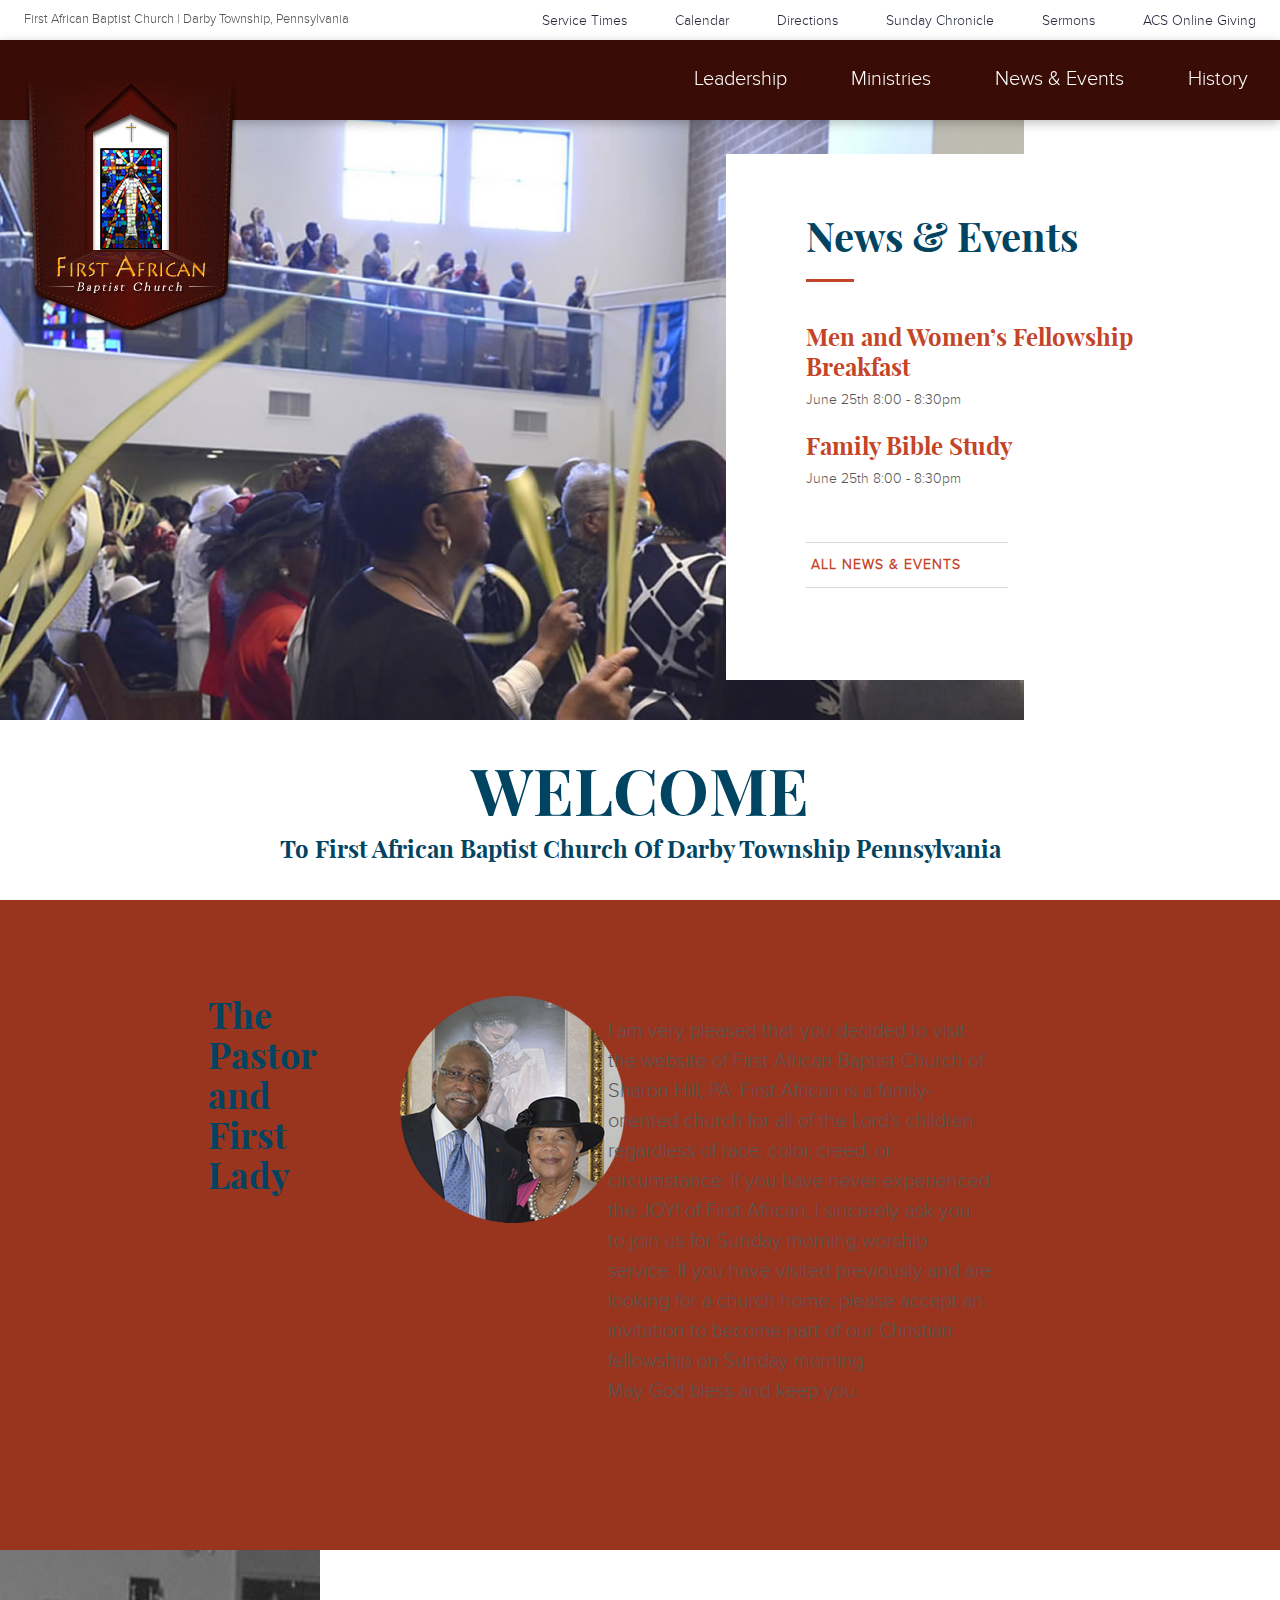
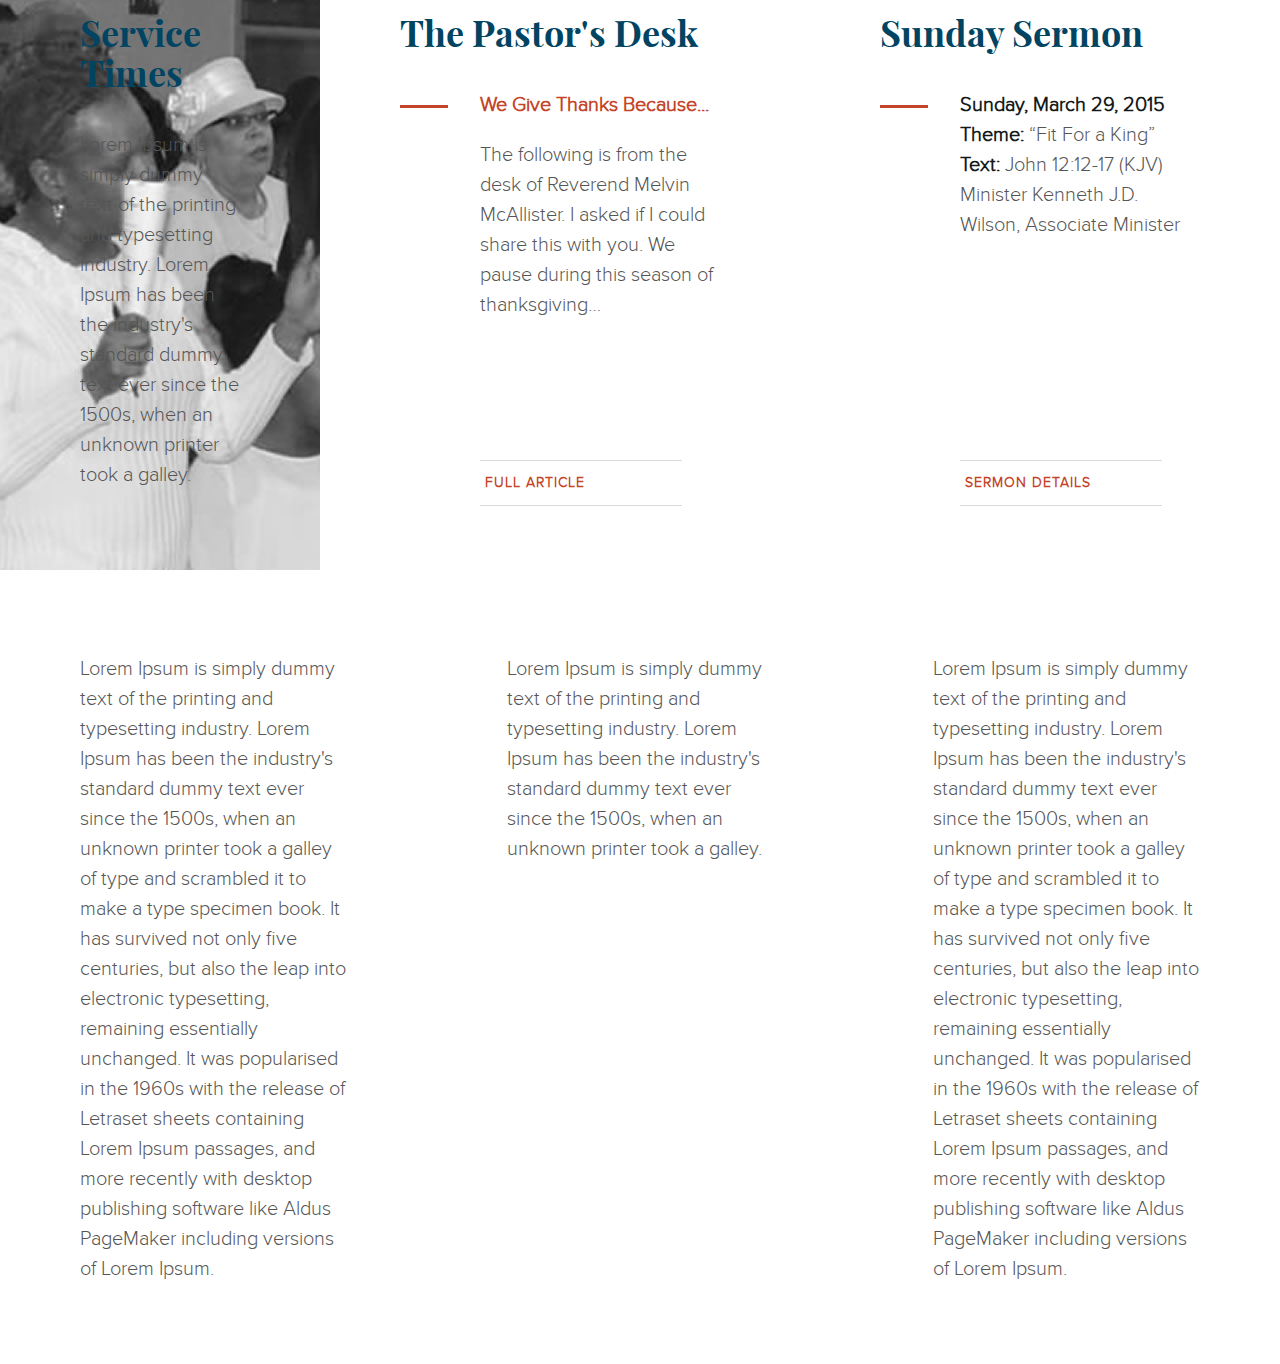
==== commit 9aa96a8c: "index-v3 design - 2" ====
--- a/index-v3.html
+++ b/index-v3.html
@@ -13,7 +13,7 @@
 </head>
 <body>
 <div class="page-wrap">
-    <div class="nav-sidebar" style="position: fixed;background: #efefef;right: 0;top: 0; bottom: 0;width: 70px;z-index:100;box-shadow: 0 0 18px rgba(0,0,0,.35)"></div>
+    <!--<div class="nav-sidebar" style="position: fixed;background: #efefef;right: 0;top: 0; bottom: 0;width: 70px;z-index:100;box-shadow: 0 0 18px rgba(0,0,0,.35)"></div>-->
     <div class="container">
         <header class="cd-auto-hide-header">
             <div class="nav-wrap nav-wrap-primary">
@@ -73,15 +73,9 @@
                             </a>
                             <span>June 25th 8:00 - 8:30pm</span>
                         </li>
-                        <li>
-                            <a href="">
-                                Men and Women’s Fellowship Breakfast
-                            </a>
-                            <span>June 25th 8:00 - 8:30pm</span>
-                        </li>
                     </ul>
                 </article>
-                <a href="" class="button">Full Article</a>
+                <a href="" class="button">All News & Events</a>
             </div>
             <div id="head-banner">
                 <div class="banner">
@@ -107,6 +101,27 @@
                 <img class="pastor-img" src="assets/img/pastor-mrs-dent.png" alt="">
             </div>&ndash;&gt;
         </section>-->
+        <section style="padding: 6rem 0 8rem; background: #99351f;">
+            <div class="row">
+                <div class="three offset-two column" style="padding:0 3rem;">
+                    <h2>The Pastor and First Lady</h2>
+                </div>
+                <div class="two">
+                    <img id="pastor-img" src="assets/img/pastor-mrs-dent.png" alt="">
+                </div>
+                <div class="six column" style="padding:0 3rem;">
+                    <p>I am very pleased that you decided to visit the website of First African Baptist Church of
+                        Sharon Hill, PA. First African is a family-oriented church for all of the Lord’s children
+                        regardless of race, color, creed, or circumstance. If you have never experienced the JOY! of
+                        First
+                        African, I sincerely ask you to join us for Sunday morning worship service. If you have visited
+                        previously and are looking for a church home, please accept an invitation to become part of our
+                        Christian fellowship on Sunday morning.<br>
+                        <span>May God bless and keep you.</span>
+                    </p>
+                </div>
+            </div>
+        </section>
         <main role="main" class="main-content sub-nav">
             <div class="row row-520">
                 <div class="column four img-bg">
@@ -199,11 +214,13 @@
             $(".cd-secondary-nav").addClass("logo-small");
             $(".welcome").addClass("scroll-pos");
             $(".welcome-two").addClass("scroll-pos");
+            $("body").addClass("scroll");
         } else {
             //console.log('a');
             $(".cd-secondary-nav").removeClass("logo-small");
             $(".welcome").removeClass("scroll-pos");
             $(".welcome-two").removeClass("scroll-pos");
+            $("body").removeClass("scroll");
         }
     });
 </script>
--- a/assets/css/kube.css
+++ b/assets/css/kube.css
@@ -513,22 +513,32 @@
   height: auto;
   max-height: 450px;
   min-height: 360px;
-  min-width: 380px;
-  padding: 4rem 4rem 5rem 6rem;
+  min-width: 400px;
+  padding: 4rem 4rem 5rem 5rem;
   position: absolute;
   right: -25%;
   top: 2.75rem;
-  width: 35%;
+  width: 40%;
   z-index: 0; }
   .event-block h2 {
+    font-size: 2.5rem;
     margin-top: 0;
-    margin-bottom: 2rem; }
+    margin-bottom: 4rem;
+    position: relative; }
+    .event-block h2:after {
+      background: #C44427 !important;
+      bottom: -1.5rem;
+      content: "";
+      height: 3px;
+      left: 0;
+      position: absolute;
+      width: 3rem; }
   .event-block li {
     margin-bottom: 1rem; }
     .event-block li a {
       display: inline-block;
       font-family: "playfair_displaybold";
-      font-size: 1.15rem; }
+      font-size: 1.5rem; }
     .event-block li span {
       display: block;
       font-size: 14px; }
@@ -829,7 +839,7 @@
 .container {
   background: #fff;
   box-sizing: border-box;
-  max-width: 120rem;
+  max-width: 132rem;
   margin-left: auto;
   margin-right: auto; }
 
@@ -1445,13 +1455,15 @@
   display: inline-block;
   letter-spacing: 1px;
   min-width: 12rem;
-  padding: 5px;
+  padding: 10px 5px;
   vertical-align: middle;
   -webkit-appearance: none;
   color: rgba(255, 255, 255, 0.9);
   color: #C44427;
-  border-bottom: 1px solid #C44427;
-  border-top: 1px solid #C44427;
+  border-bottom: 1px solid #f3cdc4;
+  border-top: 1px solid #f3cdc4;
+  border-bottom: 1px solid rgba(0, 0, 0, 0.15);
+  border-top: 1px solid rgba(0, 0, 0, 0.15);
   text-transform: uppercase;
   text-align: center;
   text-align: left;
@@ -2539,7 +2551,7 @@
     height: 40px;
     left: auto;
     right: auto;
-    max-width: 120rem; } }
+    max-width: 132rem; } }
 
 .cd-auto-hide-header .logo,
 .cd-auto-hide-header .nav-trigger {
@@ -2961,22 +2973,32 @@
   height: auto;
   max-height: 450px;
   min-height: 360px;
-  min-width: 380px;
-  padding: 4rem 4rem 5rem 6rem;
+  min-width: 400px;
+  padding: 4rem 4rem 5rem 5rem;
   position: absolute;
   right: -25%;
   top: 2.75rem;
-  width: 35%;
+  width: 40%;
   z-index: 0; }
   .event-block h2 {
+    font-size: 2.5rem;
     margin-top: 0;
-    margin-bottom: 2rem; }
+    margin-bottom: 4rem;
+    position: relative; }
+    .event-block h2:after {
+      background: #C44427 !important;
+      bottom: -1.5rem;
+      content: "";
+      height: 3px;
+      left: 0;
+      position: absolute;
+      width: 3rem; }
   .event-block li {
     margin-bottom: 1rem; }
     .event-block li a {
       display: inline-block;
       font-family: "playfair_displaybold";
-      font-size: 1.15rem; }
+      font-size: 1.5rem; }
     .event-block li span {
       display: block;
       font-size: 14px; }
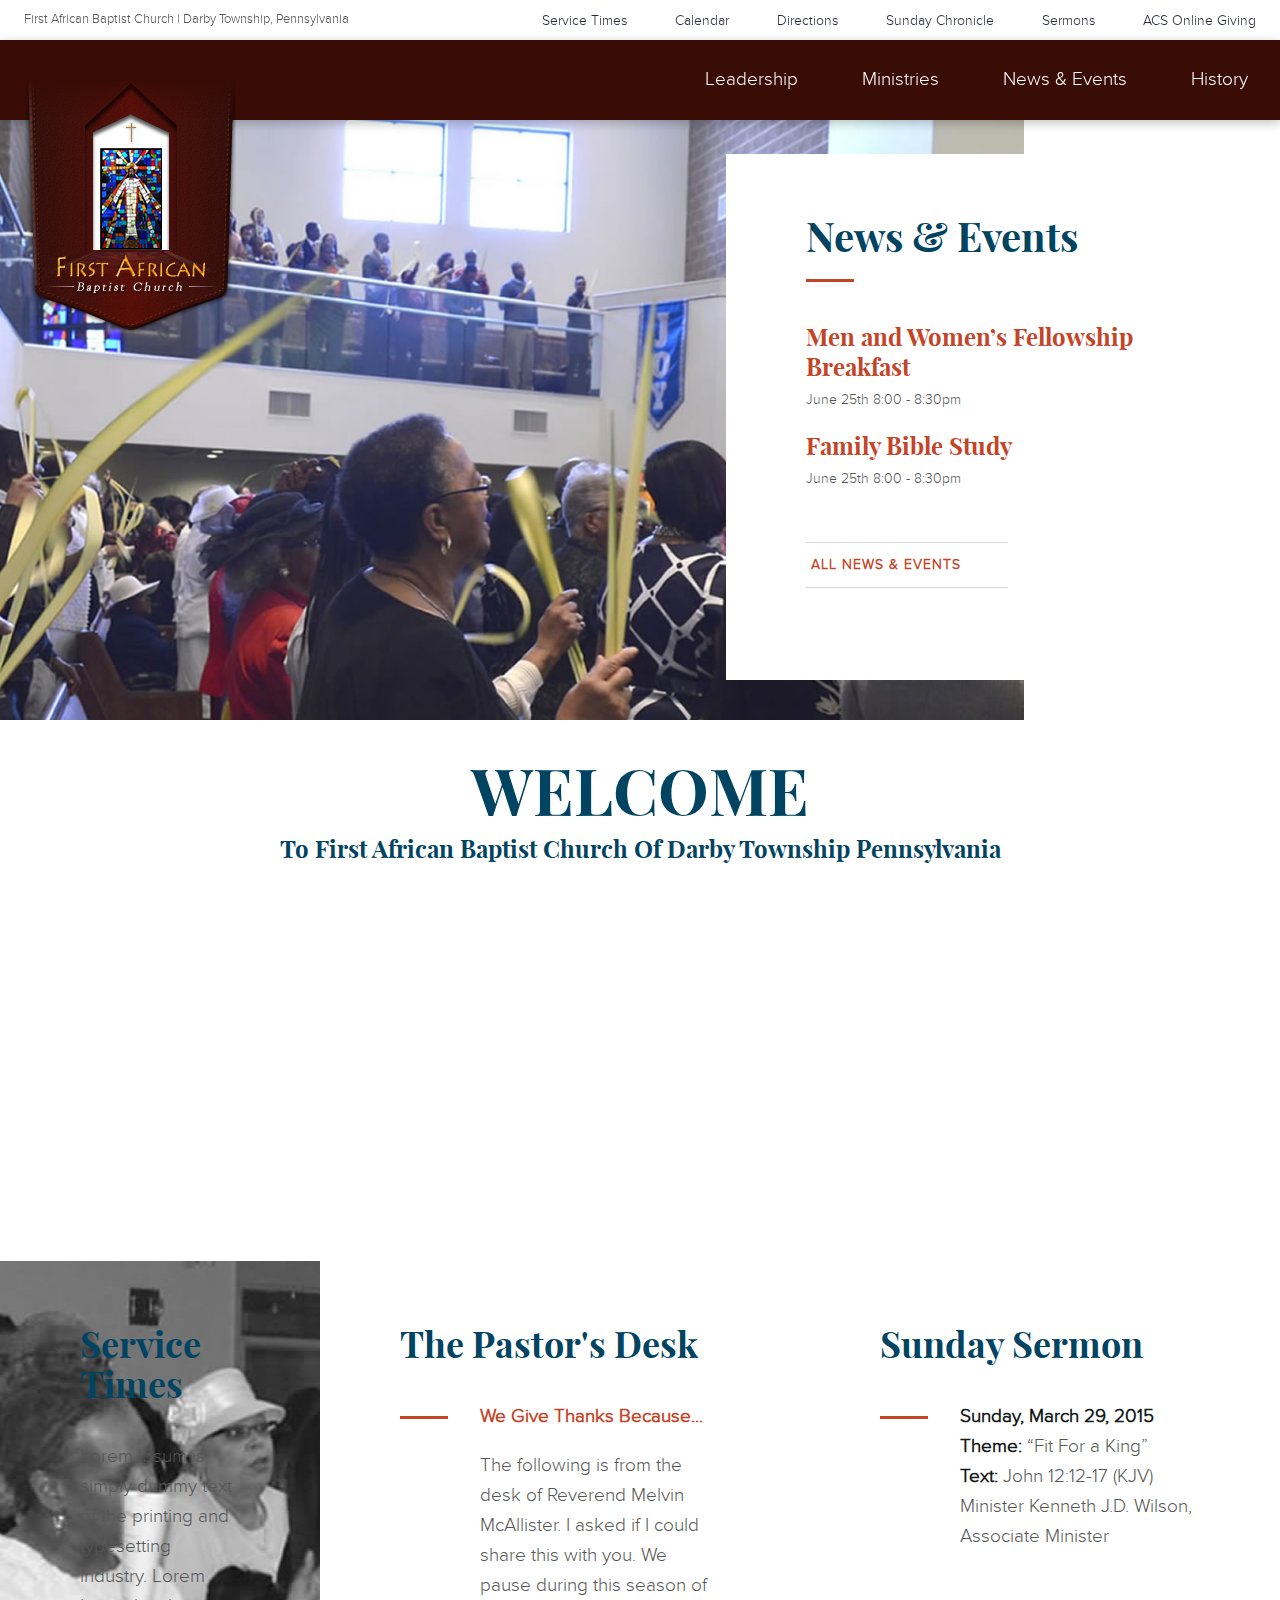
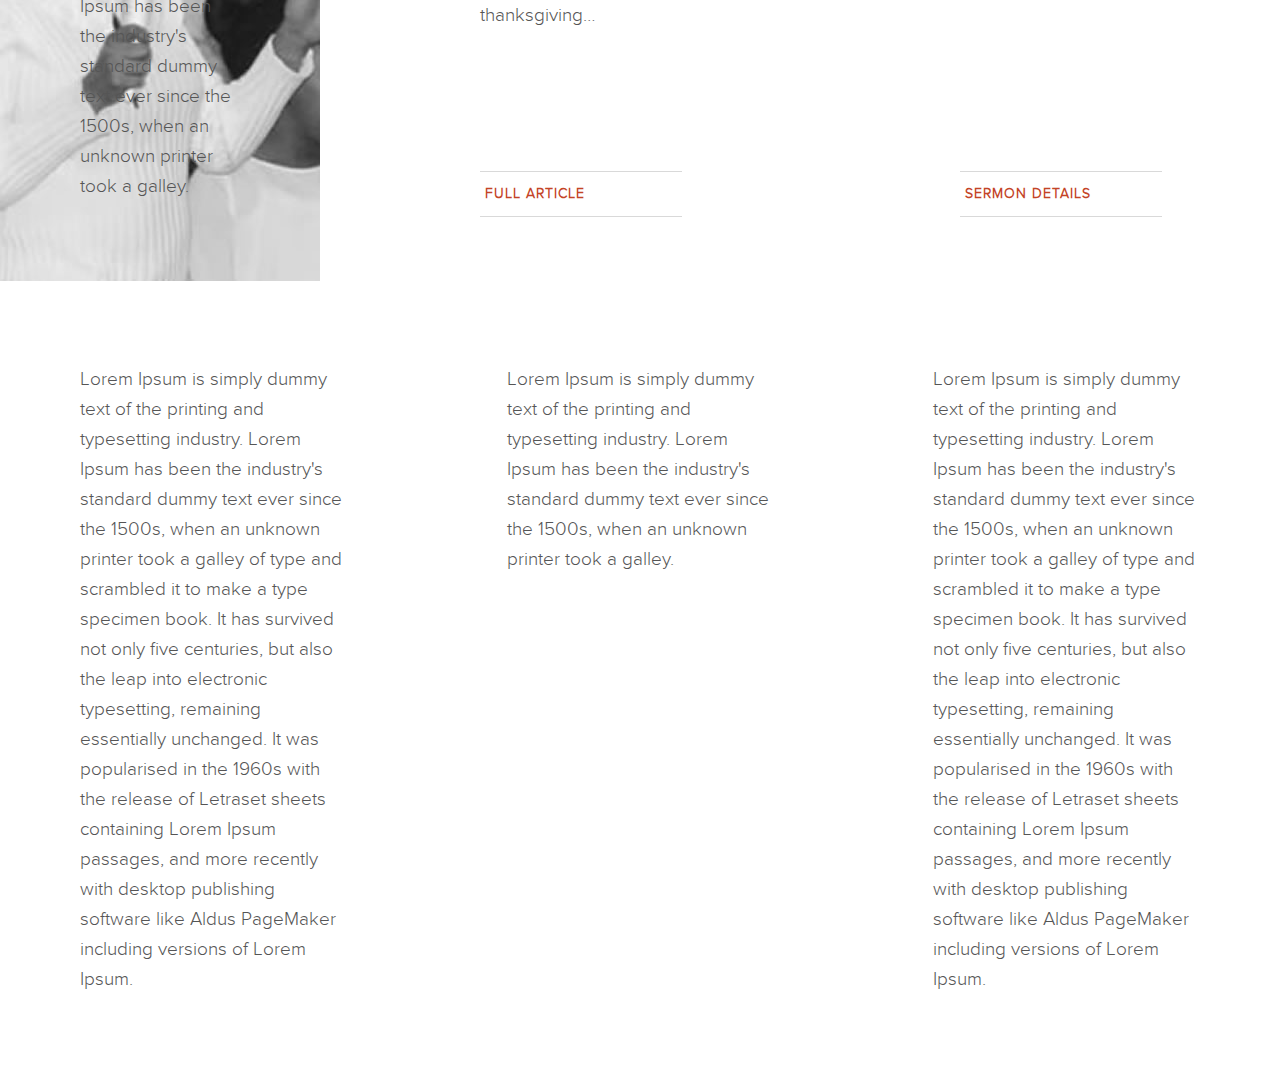
==== commit e4b3eeb5: "Restyling of intro transition" ====
--- a/index-v3.html
+++ b/index-v3.html
@@ -101,15 +101,15 @@
                 <img class="pastor-img" src="assets/img/pastor-mrs-dent.png" alt="">
             </div>&ndash;&gt;
         </section>-->
-        <section style="padding: 6rem 0 8rem; background: #99351f;">
+        <section class="intro">
             <div class="row">
-                <div class="three offset-two column" style="padding:0 3rem;">
+                <!--<div class="three offset-two column" style="padding:0 3rem;">
                     <h2>The Pastor and First Lady</h2>
-                </div>
-                <div class="two">
+                </div>-->
+                <div class="two offset-two" style="margin-top: -10em;">
                     <img id="pastor-img" src="assets/img/pastor-mrs-dent.png" alt="">
                 </div>
-                <div class="six column" style="padding:0 3rem;">
+                <div class="eight column" style="padding:0 3rem; text-align: center;">
                     <p>I am very pleased that you decided to visit the website of First African Baptist Church of
                         Sharon Hill, PA. First African is a family-oriented church for all of the Lord’s children
                         regardless of race, color, creed, or circumstance. If you have never experienced the JOY! of
--- a/assets/css/kube.css
+++ b/assets/css/kube.css
@@ -485,24 +485,6 @@
     height: 0;
     opacity: 0;
     visibility: hidden; }
-
-.welcome-two {
-  height: 0;
-  height: 0;
-  opcacity: 0;
-  visibility: hidden;
-  transition: all 1s ease-in-out; }
-  .welcome-two.scroll-pos {
-    background: #004462;
-    height: auto;
-    opacity: 1;
-    padding: 5rem;
-    visibility: visible;
-    transition: all 1s ease-in-out; }
-    .welcome-two.scroll-pos h1 {
-      color: rgba(255, 255, 255, 0.75);
-      margin: 0;
-      transition: all 1s ease-in-out; }
 
 .intro {
   padding-top: 3.5rem; }
@@ -687,7 +669,7 @@
   margin-left: 24px; }
 
 p, blockquote, hr, pre, ol, ul, dl, table, fieldset, figure, address, form {
-  font-size: 1.25rem;
+  font-size: 1.2rem;
   margin-bottom: 16px;
   line-height: 30px; }
 
@@ -2946,24 +2928,6 @@
     opacity: 0;
     visibility: hidden; }
 
-.welcome-two {
-  height: 0;
-  height: 0;
-  opcacity: 0;
-  visibility: hidden;
-  transition: all 1s ease-in-out; }
-  .welcome-two.scroll-pos {
-    background: #004462;
-    height: auto;
-    opacity: 1;
-    padding: 5rem;
-    visibility: visible;
-    transition: all 1s ease-in-out; }
-    .welcome-two.scroll-pos h1 {
-      color: rgba(255, 255, 255, 0.75);
-      margin: 0;
-      transition: all 1s ease-in-out; }
-
 .intro {
   padding-top: 3.5rem; }
 
@@ -3009,3 +2973,31 @@
 
 .pastor-img {
   margin-bottom: 3rem; }
+
+.intro {
+  background: #fff;
+  opacity: 0;
+  transition: 1s, background-color 2s linear; }
+
+.scroll .intro {
+  background: white;
+  opacity: 1;
+  padding: 3rem 0 8rem; }
+
+.welcome-two {
+  height: 0;
+  height: 0;
+  opcacity: 0;
+  visibility: hidden;
+  transition: all 1s ease-in-out; }
+  .welcome-two.scroll-pos {
+    background: #004462;
+    height: auto;
+    opacity: 1;
+    padding: 5rem;
+    visibility: visible;
+    transition: all 1s ease-in-out; }
+    .welcome-two.scroll-pos h1 {
+      color: rgba(255, 255, 255, 0.75);
+      margin: 0;
+      transition: all 1s ease-in-out; }
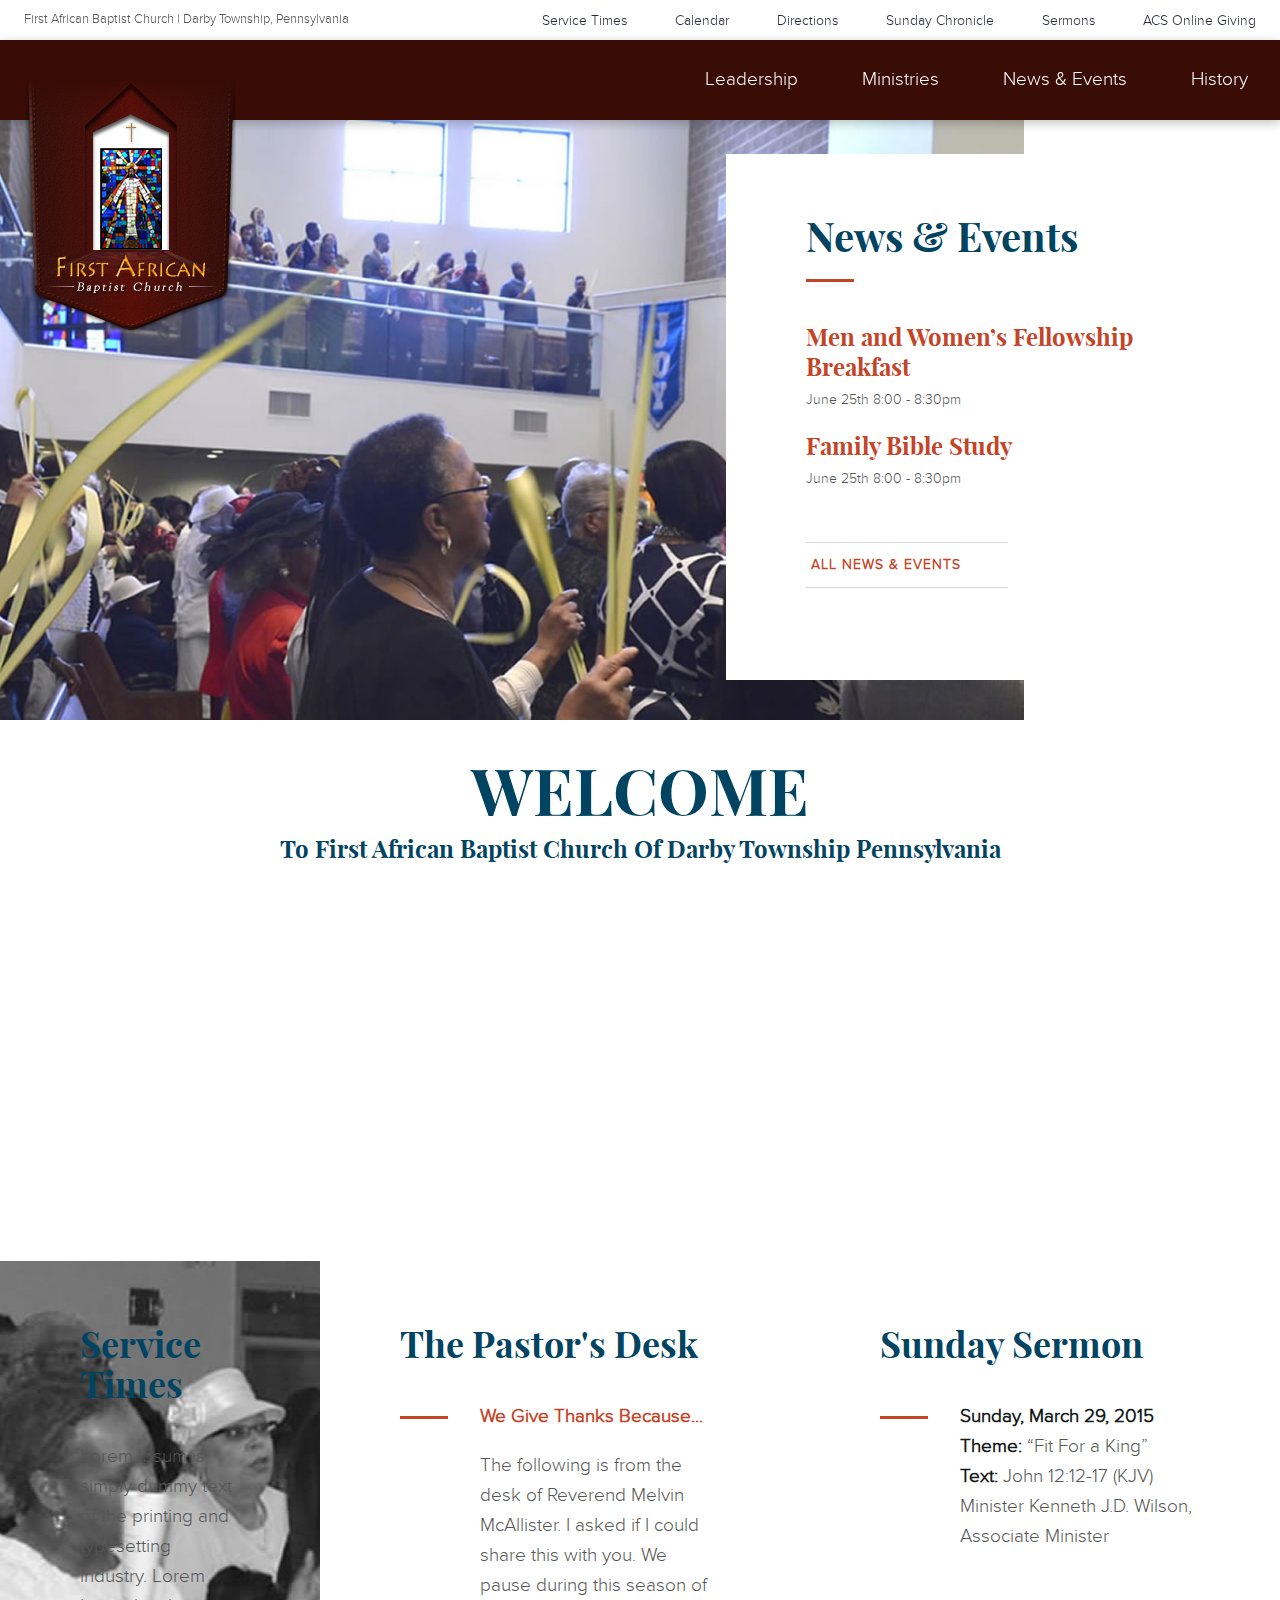
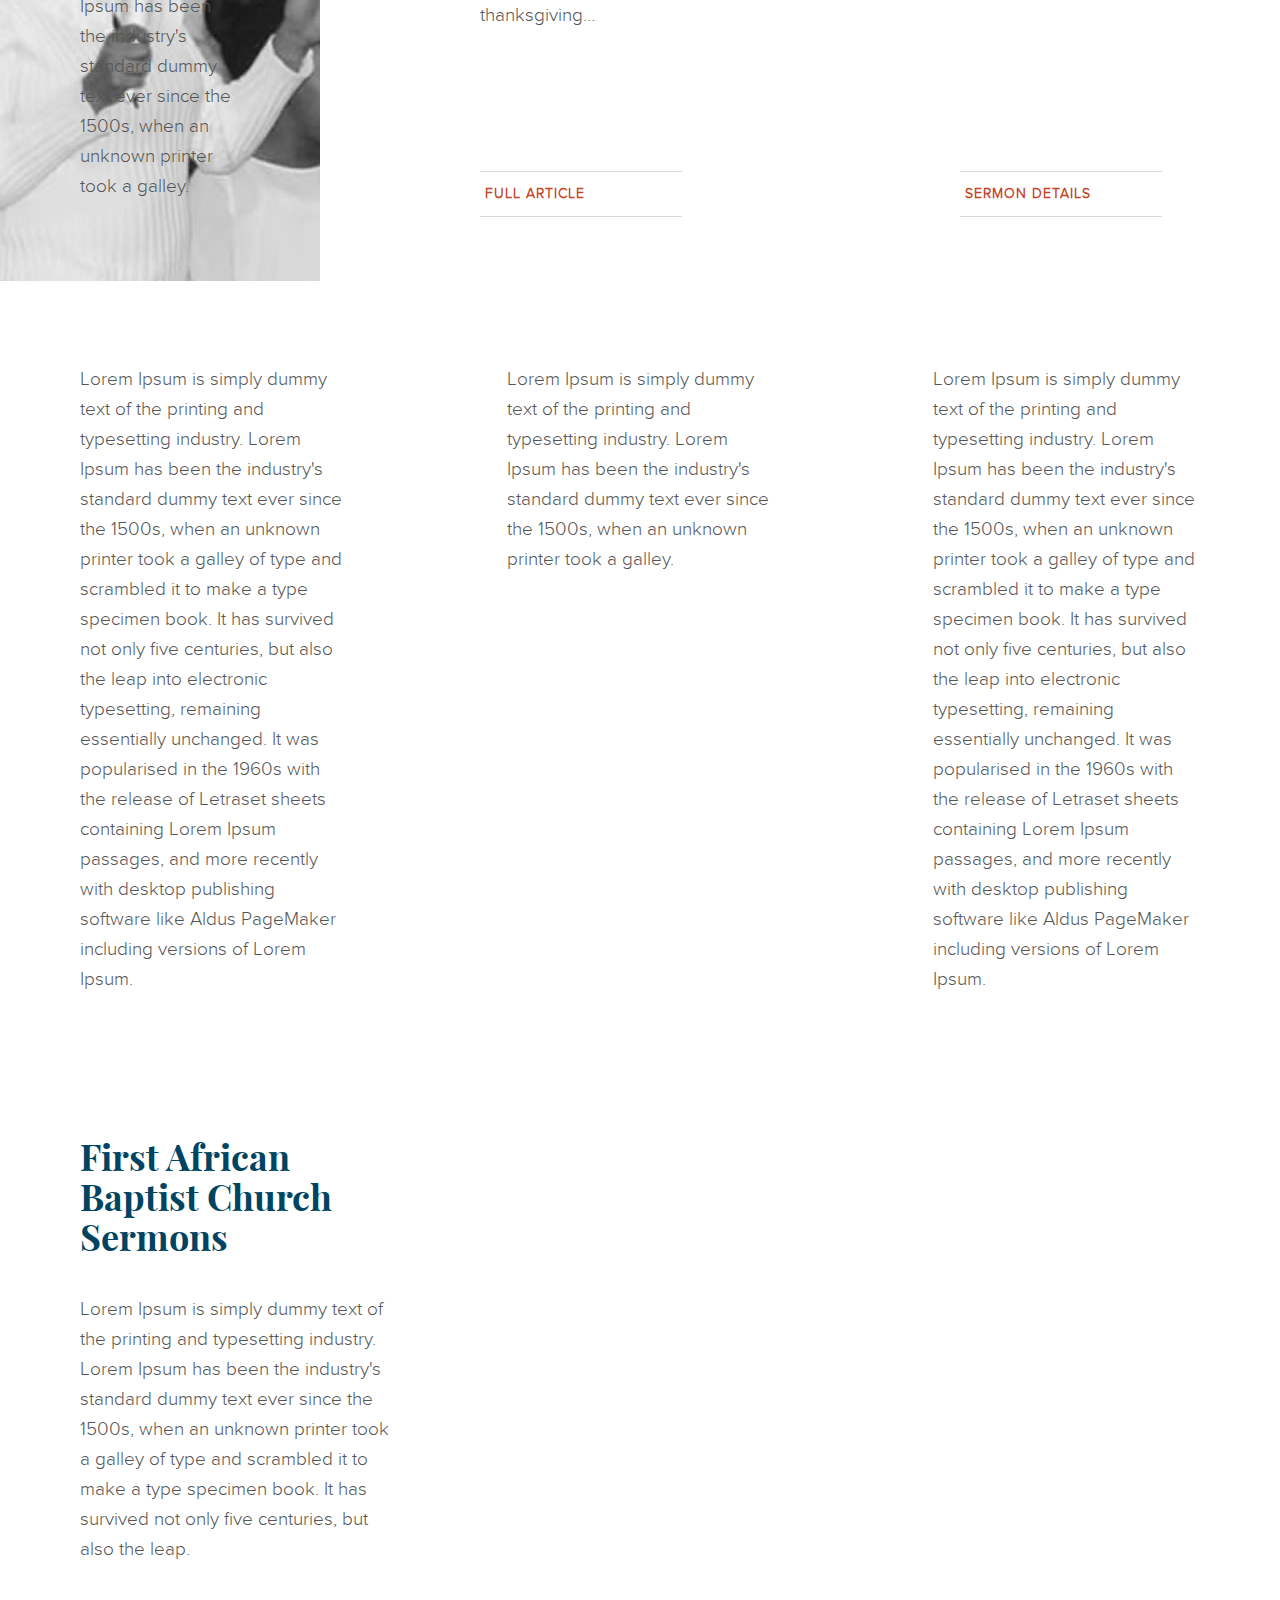
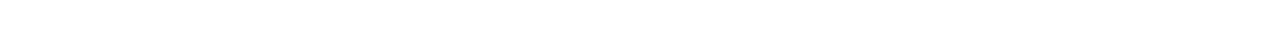
==== commit 0a7ea9f4: "Restyling of intro transition v2" ====
--- a/index-v3.html
+++ b/index-v3.html
@@ -106,8 +106,9 @@
                 <!--<div class="three offset-two column" style="padding:0 3rem;">
                     <h2>The Pastor and First Lady</h2>
                 </div>-->
-                <div class="two offset-two" style="margin-top: -10em;">
+                <div class="two offset-two pastor" style="margin-top: -10em;">
                     <img id="pastor-img" src="assets/img/pastor-mrs-dent.png" alt="">
+                    <p><strong>Rev. Dr. Richard A. Dent and Mrs. Dent</strong></p>
                 </div>
                 <div class="eight column" style="padding:0 3rem; text-align: center;">
                     <p>I am very pleased that you decided to visit the website of First African Baptist Church of
@@ -194,6 +195,18 @@
                         release of Letraset sheets containing Lorem Ipsum passages, and more recently with desktop
                         publishing
                         software like Aldus PageMaker including versions of Lorem Ipsum.</p>
+                </div>
+            </div>
+            <div class="row">
+                <div class="six column">
+                    <h2>First African Baptist Church Sermons</h2>
+                    <p>Lorem Ipsum is simply dummy text of the printing and typesetting industry. Lorem Ipsum has been
+                        the industry's standard dummy text ever since the 1500s, when an unknown printer took a galley of
+                        type and scrambled it to make a type specimen book. It has survived not only five centuries, but also the
+                        leap.</p>
+                </div>
+                <div class="ten column">
+                    <script src="https://www.buzzsprout.com/8786.js?player=large" type="text/javascript" charset="utf-8"></script>
                 </div>
             </div>
         </main>
--- a/assets/css/kube.css
+++ b/assets/css/kube.css
@@ -2979,10 +2979,21 @@
   opacity: 0;
   transition: 1s, background-color 2s linear; }
 
+.event-block {
+  transition: all 1s;
+  opacity: 1; }
+
+.pastor {
+  opacity: 0;
+  transition: all 5s; }
+
 .scroll .intro {
   background: white;
   opacity: 1;
   padding: 3rem 0 8rem; }
+
+.scroll .pastor {
+  opacity: 1; }
 
 .welcome-two {
   height: 0;
